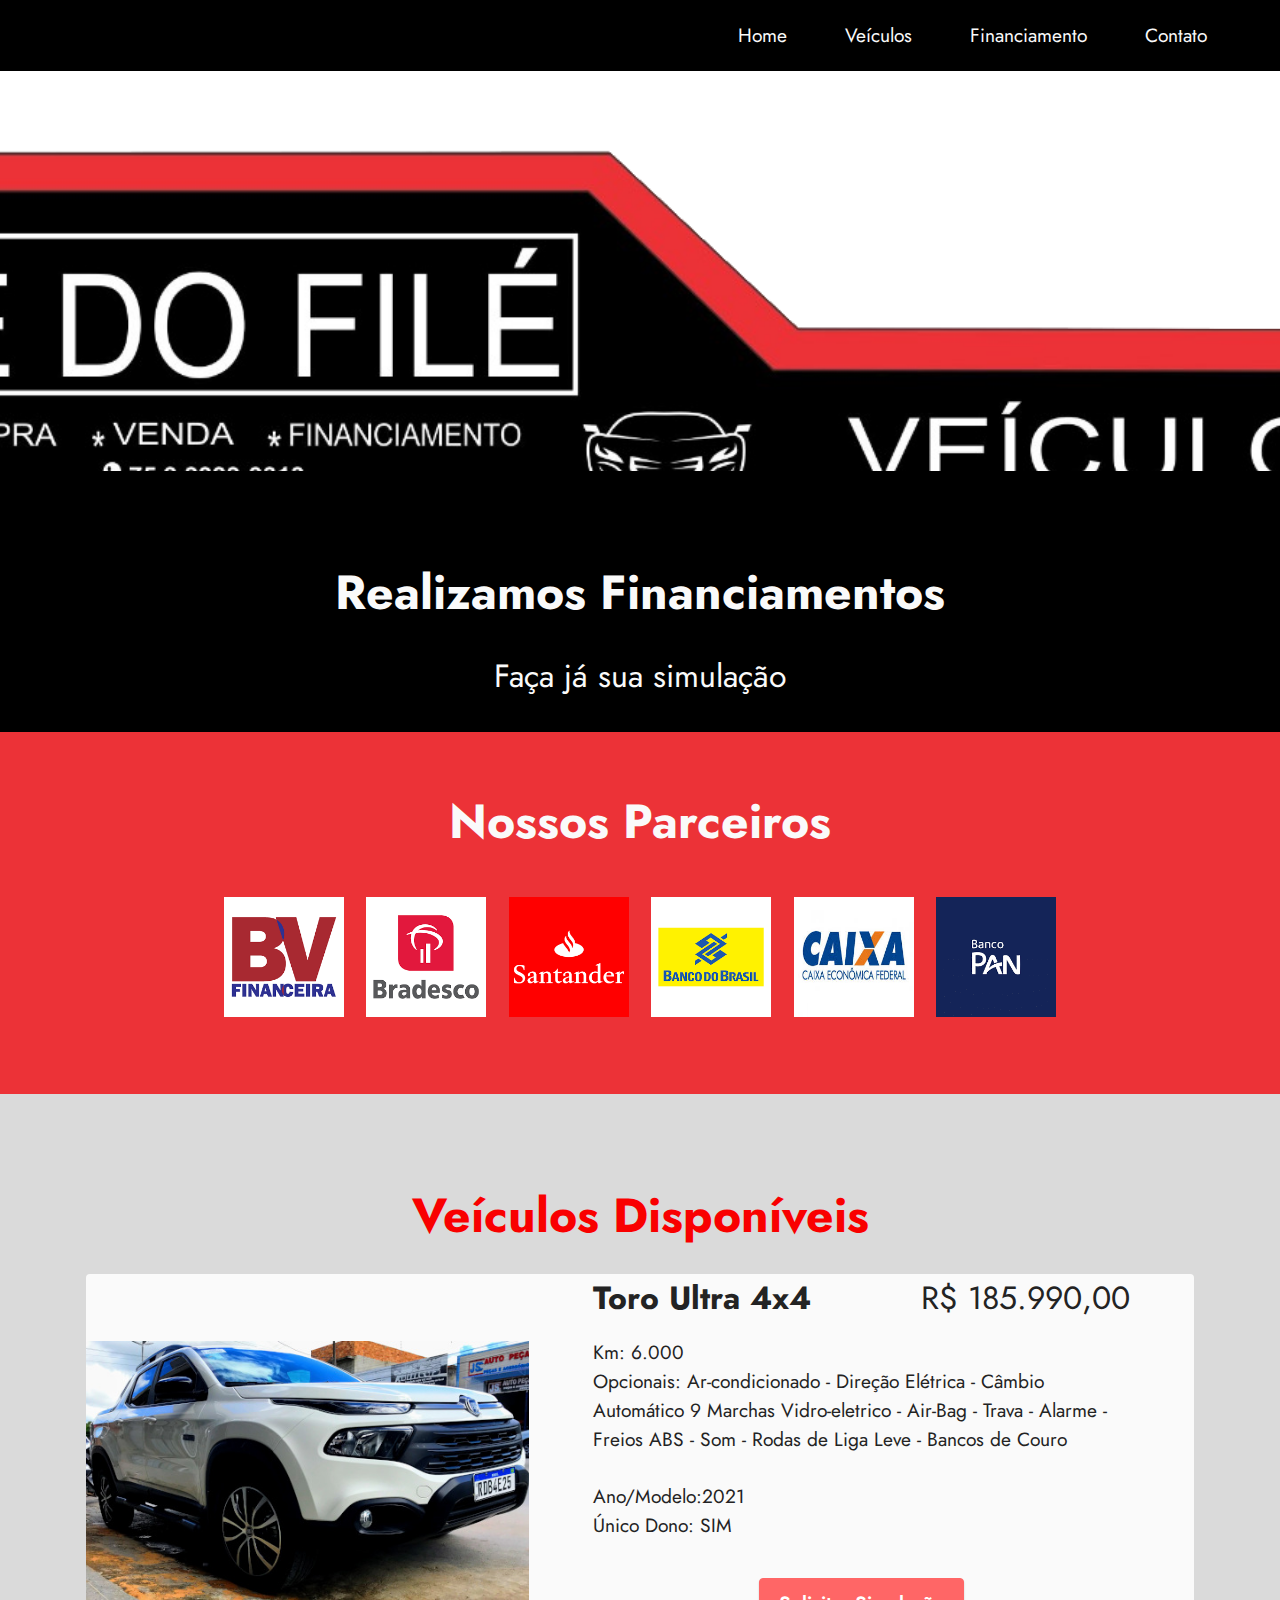
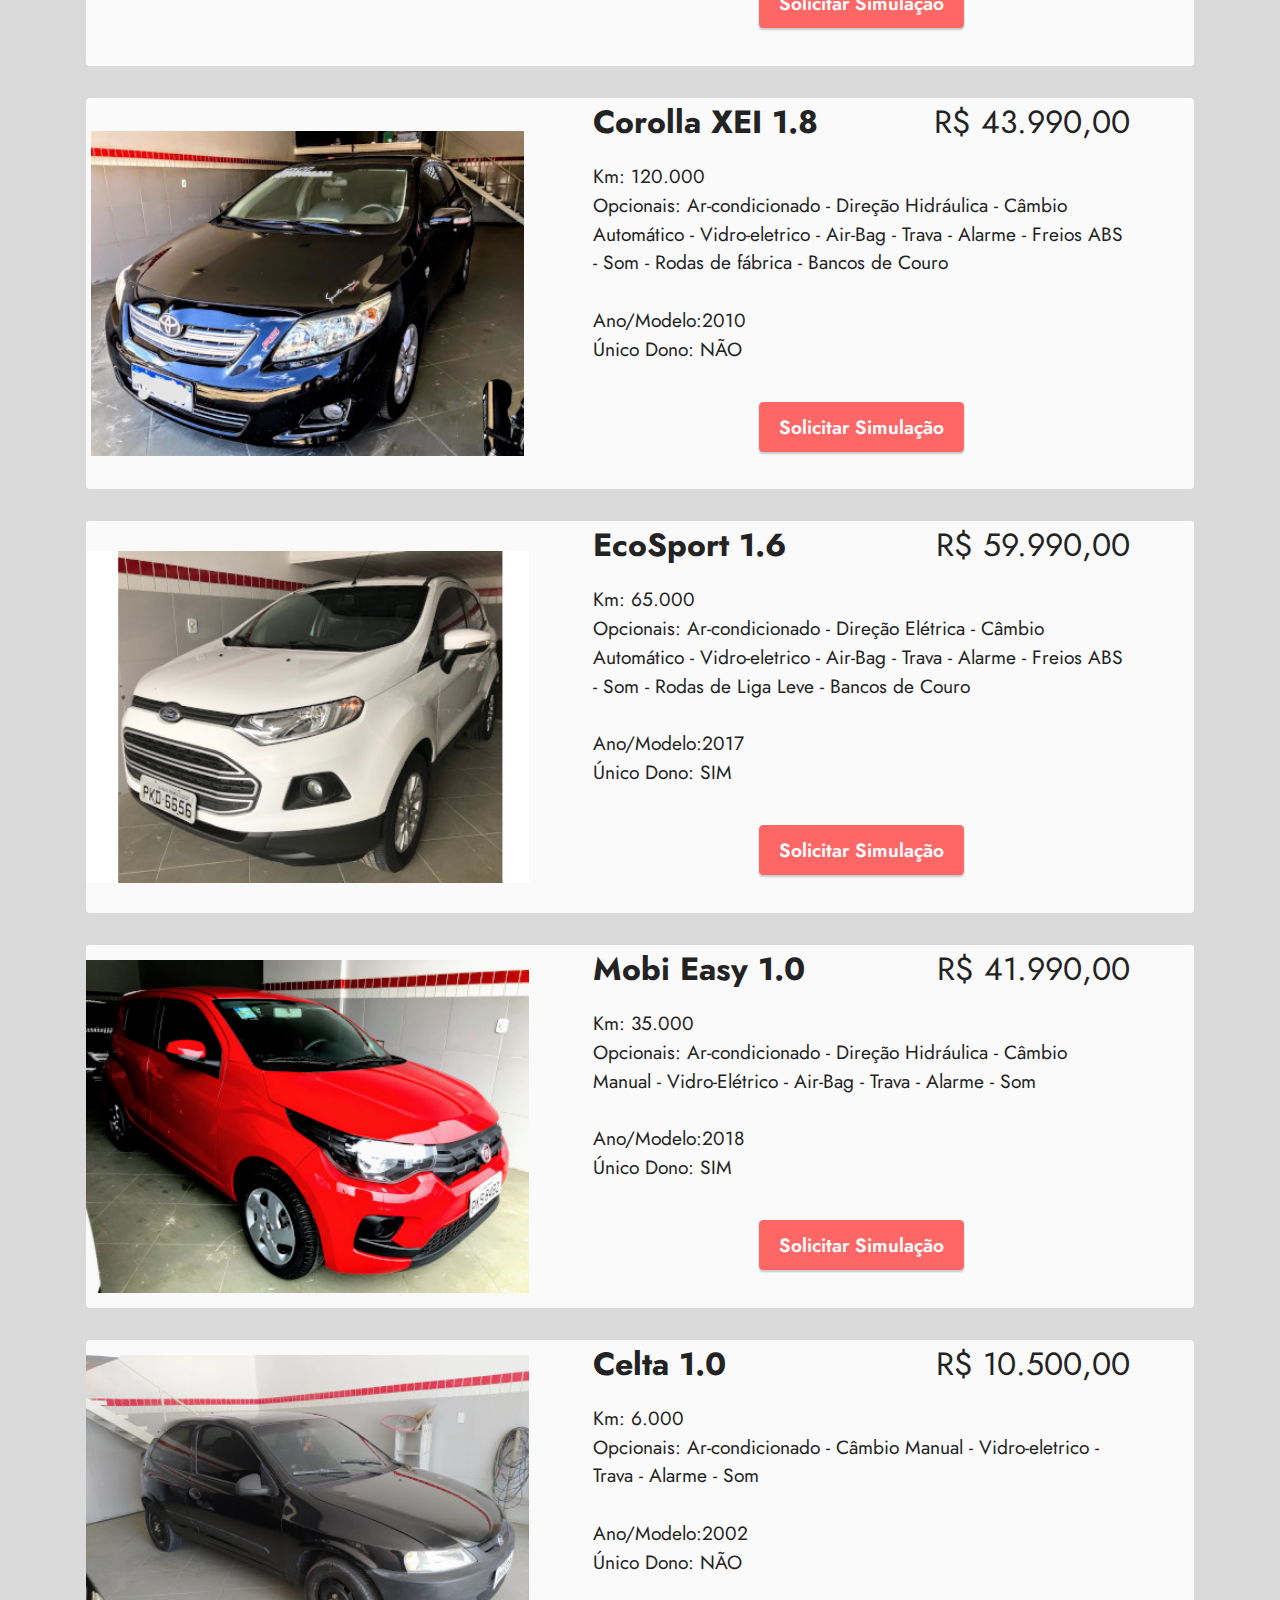
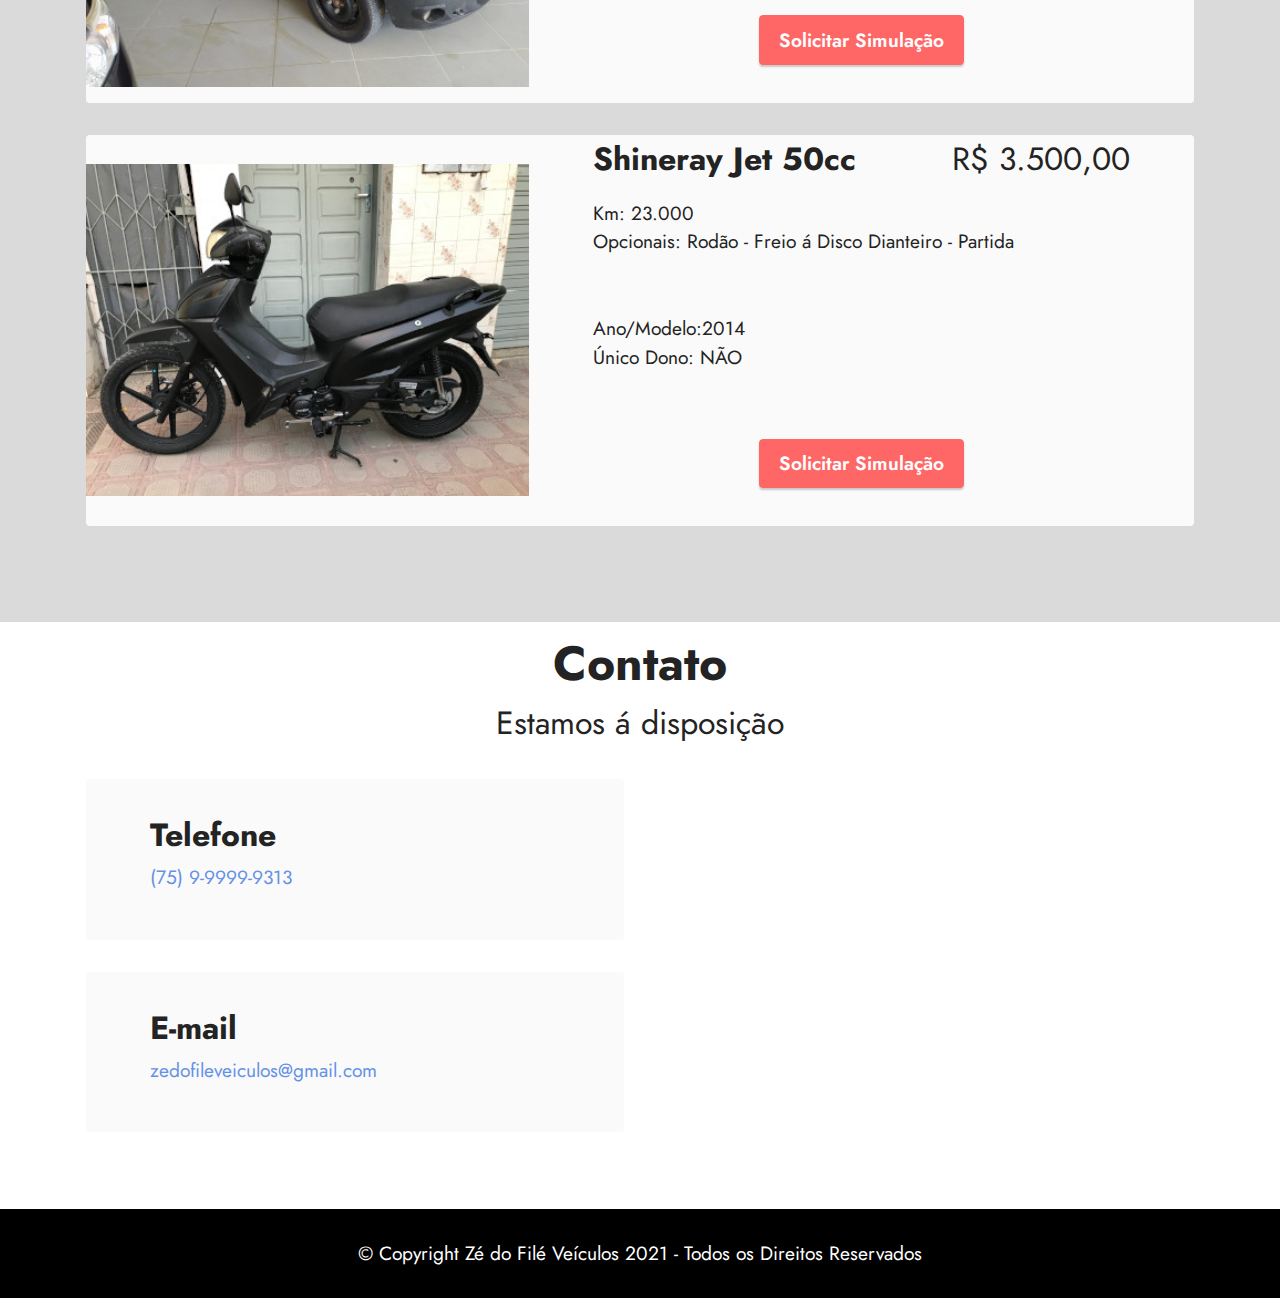
==== index.html @ a588e45b "Zé do Filé" ====
<!DOCTYPE html>
<html lang="pt-br">

<head>
    <meta charset="UTF-8">
    <meta http-equiv="X-UA-Compatible" content="IE=edge">
    <meta name="viewport" content="width=device-width, initial-scale=1, minimum-scale=1">
    <meta name="description" content="">
    <link rel="shortcut icon" href="assets/images/ico.png" type="image/x-icon">
    <title>Zé do Filé Veículos</title>
    <link rel="stylesheet" href="assets/bootstrap/css/bootstrap.min.css">
    <!-- <link rel="stylesheet" href="assets/bootstrap/css/bootstrap-grid.min.css">
    <link rel="stylesheet" href="assets/bootstrap/css/bootstrap-reboot.min.css"> -->
    <link rel="stylesheet" href="assets/theme/css/style.css">
    <link rel="preload"
        href="https://fonts.googleapis.com/css?family=Jost:100,200,300,400,500,600,700,800,900,100i,200i,300i,400i,500i,600i,700i,800i,900i&display=swap"
        as="style" onload="this.onload=null;this.rel='stylesheet'">
    <noscript>
        <link rel="stylesheet"
            href="https://fonts.googleapis.com/css?family=Jost:100,200,300,400,500,600,700,800,900,100i,200i,300i,400i,500i,600i,700i,800i,900i&display=swap">
    </noscript>
    <link rel="preload" as="style" href="assets/zdf/css/mbr-additional.css">
    <link rel="stylesheet" href="assets/zdf/css/zdf-additional.css" type="text/css">
</head>

<body>
    <section class="menu menu3 zdf-1" once="menu" id="menu3-0">
        <nav class="navbar navbar-dropdown navbar-expand-lg">
            <div class="container-fluid">
                <div class="navbar-brand">
                </div>
                <button class="navbar-toggler" type="button" data-toggle="collapse"
                    data-target="#navbarSupportedContent" aria-controls="navbarNavAltMarkup" aria-expanded="false"
                    aria-label="Toggle navigation">
                    <div class="hamburger">
                        <span></span>
                        <span></span>
                        <span></span>
                        <span></span>
                    </div>
                </button>
                <div class="collapse navbar-collapse" id="navbarSupportedContent">
                    <ul class="navbar-nav nav-dropdown nav-right navbar-nav-top-padding" data-app-modern-menu="true">
                        <li class="nav-item"><a class="nav-link link text-white display-7" href="index.html"><span
                                    class="mobi-mbri mobi-mbri-home mbr-iconfont mbr-iconfont-btn"></span>Home</a></li>

                        <li class="nav-item"><a class="nav-link link text-white display-7" href="veiculos.html"><span
                                    class="mobi-mbri mobi-mbri-cash mbr-iconfont mbr-iconfont-btn"></span>Veículos</a>
                        </li>
                        <li class="nav-item"><a class="nav-link link text-white display-7"
                                href="financiamento.html"><span
                                    class="mbri-key mbr-iconfont mbr-iconfont-btn"></span>Financiamento</a>
                        </li>
                        <li class="nav-item"><a class="nav-link link text-white display-7" href="contato.html"><span
                                    class="mbri-key mbr-iconfont mbr-iconfont-btn"></span>Contato</a>
                        </li>
                    </ul>
                </div>
            </div>
        </nav>
    </section>

    <section class="header1 zdf-2 mbr-parallax-background" id="header1-4">
        <div class="container-fluid">
            <div class="row justify-content-center">
                <div class="col-12 col-lg-12">
                </div>
            </div>
        </div>

    </section>

    <section class="content4 zdf-3" id="content4-6">
        <div class="container-fluid">
            <div class="row justify-content-center">
                <div class="title col-md-12 col-lg-12">
                    <h3 class="mbr-section-title mbr-fonts-style align-center mb-4 display-2">
                        <strong>Realizamos Financiamentos</strong>
                    </h3>
                    <h4 class="mbr-section-subtitle align-center mbr-fonts-style mb-4 display-5">Faça já sua simulação
                    </h4>
                    <!-- <div class="mbr-section-btn align-center"><a class="btn btn-secondary display-7"
                            href="https://mobiri.se">Solicitar Simulação</a></div> -->
                </div>
            </div>
        </div>
    </section>

    <section class="clients1 zdf-4" id="clients1-5">
        <div class="images-container container">
            <div class="mbr-section-head">
                <h3 class="mbr-section-title mbr-fonts-style align-center mb-0 display-2"><strong>Nossos
                        Parceiros</strong></h3>
            </div>
            <div class="row justify-content-center mt-4">
                <div class="col-md-3 card">
                    <img src="assets/images/logo-bv.png" alt="BV Financeirra">
                </div>
                <div class="col-md-3 card">
                    <img src="assets/images/logo-bradesco.png" alt="Banco Bradesco">
                </div>
                <div class="col-md-3 card">
                    <img src="assets/images/logo-santander.png" alt="Banco Santander">
                </div>
                <div class="col-md-3 card">
                    <img src="assets/images/logo-bb.png" alt="Banco do Brasil">
                </div>
                <div class="col-md-3 card">
                    <img src="assets/images/logo-caixa.jpg" alt="Banco do Brasil">
                </div>
                <div class="col-md-3 card">
                    <img src="assets/images/logo-pan.png" alt="Banco do Brasil">
                </div>
            </div>
        </div>
    </section>

    <section class="features10 zdf-5" id="features11-8">
        <div class="container">
            <div class="title">
                <h3 class="mbr-section-title mbr-fonts-style mb-4 display-2">
                    <strong>Veículos Disponíveis</strong>
                </h3>
            </div>
            <div class="card">
                <div class="card-wrapper">
                    <div class="row align-items-center">
                        <div class="col-12 col-md-5">
                            <div class="image-wrapper">
                                <img src="assets/images/toro-ultra-400.jpg" alt="Fiat Toro Ultra 4x4"
                                    title="Toro Ultra 4x4">
                            </div>
                        </div>
                        <div class="col-12 col-md">
                            <div class="card-box">
                                <div class="row">
                                    <div class="col-12">
                                        <div class="top-line">
                                            <h4 class="card-title mbr-fonts-style display-5"><strong>Toro Ultra
                                                    4x4</strong></h4>
                                            <p class="cost mbr-fonts-style display-5">
                                                R$ 185.990,00</p>
                                        </div>
                                    </div>
                                    <div class="col-12">
                                        <div class="bottom-line">
                                            <p class="mbr-text mbr-fonts-style m-0 display-7">
                                                Km: 6.000<br>Opcionais: Ar-condicionado - Direção Elétrica - Câmbio
                                                Automático 9 Marchas
                                                Vidro-eletrico - Air-Bag - Trava - Alarme - Freios ABS - Som - Rodas de
                                                Liga Leve - Bancos de Couro <br><br> Ano/Modelo:2021<br>Único
                                                Dono: SIM<br><br>
                                            <div class="mbr-section-btn align-center"><a
                                                    class="btn btn-secondary display-7" href="financiamento.html">Solicitar Simulação</a>
                                            </div>

                                            </p>
                                        </div>
                                    </div>
                                </div>
                            </div>
                        </div>
                    </div>
                </div>
            </div>

            <div class="card">
                <div class="card-wrapper">
                    <div class="row align-items-center">
                        <div class="col-12 col-md-5">
                            <div class="image-wrapper">
                                <img src="assets/images/corolla-400.JPG" style="padding: 5px;" alt="Corolla "
                                    title="Corolla">
                            </div>
                        </div>
                        <div class="col-12 col-md">
                            <div class="card-box">
                                <div class="row">
                                    <div class="col-12">
                                        <div class="top-line">
                                            <h4 class="card-title mbr-fonts-style display-5"><strong>Corolla
                                                    XEI 1.8</strong>
                                            </h4>
                                            <p class="cost mbr-fonts-style display-5">
                                                R$ 43.990,00</p>
                                        </div>
                                    </div>
                                    <div class="col-12">
                                        <div class="bottom-line">
                                            <p class="mbr-text mbr-fonts-style m-0 display-7">
                                                Km: 120.000<br>Opcionais: Ar-condicionado - Direção Hidráulica - Câmbio
                                                Automático -
                                                Vidro-eletrico - Air-Bag - Trava - Alarme - Freios ABS - Som - Rodas de
                                                fábrica - Bancos de Couro <br><br>Ano/Modelo:2010<br>Único
                                                Dono: NÃO<br><br>
                                            <div class="mbr-section-btn align-center"><a
                                                    class="btn btn-secondary display-7" href="financiamento.html">Solicitar Simulação</a>
                                            </div>
                                            </p>
                                        </div>
                                    </div>
                                </div>
                            </div>
                        </div>
                    </div>
                </div>
            </div>

            <div class="card">
                <div class="card-wrapper">
                    <div class="row align-items-center">
                        <div class="col-12 col-md-5">
                            <div class="image-wrapper">
                                <img src="assets/images/ecosport-400.jpg" alt="EcoSport" title="Eco Sport">
                            </div>
                        </div>
                        <div class="col-12 col-md">
                            <div class="card-box">
                                <div class="row">
                                    <div class="col-12">
                                        <div class="top-line">
                                            <h4 class="card-title mbr-fonts-style display-5"><strong>EcoSport
                                                    1.6</strong>
                                            </h4>
                                            <p class="cost mbr-fonts-style display-5">
                                                R$ 59.990,00</p>
                                        </div>
                                    </div>
                                    <div class="col-12">
                                        <div class="bottom-line">
                                            <p class="mbr-text mbr-fonts-style m-0 display-7">
                                                Km: 65.000<br>Opcionais: Ar-condicionado - Direção Elétrica - Câmbio
                                                Automático -
                                                Vidro-eletrico - Air-Bag - Trava - Alarme - Freios ABS - Som - Rodas de
                                                Liga Leve - Bancos de Couro <br><br>Ano/Modelo:2017<br>Único
                                                Dono: SIM<br><br>
                                            <div class="mbr-section-btn align-center"><a
                                                    class="btn btn-secondary display-7" href="financiamento.html">Solicitar Simulação</a>
                                            </div>
                                            </p>
                                        </div>
                                    </div>
                                </div>
                            </div>
                        </div>
                    </div>
                </div>
            </div>

            <div class="card">
                <div class="card-wrapper">
                    <div class="row align-items-center">
                        <div class="col-12 col-md-5">
                            <div class="image-wrapper">
                                <img src="assets/images/mobi-easy-400.jpg" alt="Mobi Easy" title="Mobi Easy">
                            </div>
                        </div>
                        <div class="col-12 col-md">
                            <div class="card-box">
                                <div class="row">
                                    <div class="col-12">
                                        <div class="top-line">
                                            <h4 class="card-title mbr-fonts-style display-5"><strong>Mobi Easy
                                                    1.0</strong>
                                            </h4>
                                            <p class="cost mbr-fonts-style display-5">
                                                R$ 41.990,00</p>
                                        </div>
                                    </div>
                                    <div class="col-12">
                                        <div class="bottom-line">
                                            <p class="mbr-text mbr-fonts-style m-0 display-7">
                                                Km: 35.000<br>Opcionais: Ar-condicionado - Direção Hidráulica - Câmbio
                                                Manual - Vidro-Elétrico - Air-Bag - Trava - Alarme - Som
                                                <br><br>Ano/Modelo:2018<br>Único
                                                Dono: SIM<br><br>
                                            <div class="mbr-section-btn align-center"><a
                                                    class="btn btn-secondary display-7" href="financiamento.html">Solicitar Simulação</a>
                                            </div>
                                            </p>
                                        </div>
                                    </div>
                                </div>
                            </div>
                        </div>
                    </div>
                </div>
            </div>



            <div class="card">
                <div class="card-wrapper">
                    <div class="row align-items-center">
                        <div class="col-12 col-md-5">
                            <div class="image-wrapper">
                                <img src="assets/images/celta-400.jpg" alt="Celta 1.0" title="Celta 1.0">
                            </div>
                        </div>
                        <div class="col-12 col-md">
                            <div class="card-box">
                                <div class="row">
                                    <div class="col-12">
                                        <div class="top-line">
                                            <h4 class="card-title mbr-fonts-style display-5"><strong>Celta 1.0</strong>
                                            </h4>
                                            <p class="cost mbr-fonts-style display-5">
                                                R$ 10.500,00
                                            </p>
                                        </div>
                                    </div>
                                    <div class="col-12">
                                        <div class="bottom-line">
                                            <p class="mbr-text mbr-fonts-style m-0 display-7">
                                                Km: 6.000<br>Opcionais: Ar-condicionado - Câmbio
                                                Manual -
                                                Vidro-eletrico - Trava - Alarme - Som <br><br>Ano/Modelo:2002<br>Único
                                                Dono: NÃO<br><br>
                                            <div class="mbr-section-btn align-center"><a
                                                    class="btn btn-secondary display-7" href="financiamento.html">Solicitar Simulação</a>
                                            </div>
                                            </p>
                                        </div>
                                    </div>
                                </div>
                            </div>
                        </div>
                    </div>
                </div>
            </div>

            <div class="card">
                <div class="card-wrapper">
                    <div class="row align-items-center">
                        <div class="col-12 col-md-5">
                            <div class="image-wrapper">
                                <img src="assets/images/Jet-50.JPG" alt="Jet 50cc" title="Jet 50cc">
                            </div>
                        </div>
                        <div class="col-12 col-md">
                            <div class="card-box">
                                <div class="row">
                                    <div class="col-12">
                                        <div class="top-line">
                                            <h4 class="card-title mbr-fonts-style display-5"><strong>Shineray Jet
                                                    50cc</strong></h4>
                                            <p class="cost mbr-fonts-style display-5">
                                                R$ 3.500,00</p>
                                        </div>
                                    </div>
                                    <div class="col-12">
                                        <div class="bottom-line">
                                            <p class="mbr-text mbr-fonts-style m-0 display-7">
                                                Km: 23.000<br>Opcionais: Rodão - Freio á Disco Dianteiro - Partida
                                                <br><br><br>Ano/Modelo:2014<br>Único
                                                Dono: NÃO<br><br><br>
                                            <div class="mbr-section-btn align-center"><a
                                                    class="btn btn-secondary display-7" href="financiamento.html">Solicitar Simulação</a>
                                            </div>
                                            </p>
                                        </div>
                                    </div>
                                </div>
                            </div>
                        </div>
                    </div>
                </div>
            </div>
        </div>
    </section>
    <!-- 
    <section class="gallery4 mbr-gallery cid-sAyNY9CPr8" id="gallery4-b">
        <div class="container-fluid">
            <div class="mbr-section-head">
                <h3 class="mbr-section-title mbr-fonts-style align-center m-0 display-2"><strong>Alguns dos nossos
                        clientes</strong></h3>
                <h4 class="mbr-section-subtitle mbr-fonts-style align-center mb-0 mt-2 display-5">Preservamos a
                    transparência e a honestidade em nossas negociações</h4>
            </div>

            <div class="row mbr-gallery mt-4">
                <div class="col-12 col-md-6 col-lg-6 item gallery-image active">
                    <div class="item-wrapper" data-toggle="modal" data-target="#sB1ZEPPRRr-modal">
                        <img class="w-100" src="assets/images/features1.jpg" alt="" data-slide-to="0"
                            data-target="#lb-sB1ZEPPRRr">
                        <div class="icon-wrapper">
                            <span class="mobi-mbri mobi-mbri-search mbr-iconfont mbr-iconfont-btn"></span>
                        </div>
                    </div>
                    <h6 class="mbr-item-subtitle mbr-fonts-style align-center mb-2 mt-2 display-7">
                        Image Caption and <a href="#" class="text-primary">Link</a>
                    </h6>
                </div>

                <div class="col-12 col-md-6 col-lg-6 item gallery-image">
                    <div class="item-wrapper" data-toggle="modal" data-target="#sB1ZEPPRRr-modal">
                        <img class="w-100" src="assets/images/features2.jpg" alt="" data-slide-to="1"
                            data-target="#lb-sB1ZEPPRRr">
                        <div class="icon-wrapper">
                            <span class="mobi-mbri mobi-mbri-search mbr-iconfont mbr-iconfont-btn"></span>
                        </div>
                    </div>
                    <h6 class="mbr-item-subtitle mbr-fonts-style align-center mb-2 mt-2 display-7">
                        Image Caption and <a href="#" class="text-primary">Link</a>
                    </h6>
                </div>

                <div class="col-12 col-md-6 col-lg-6 item gallery-image">
                    <div class="item-wrapper" data-toggle="modal" data-target="#sB1ZEPPRRr-modal">
                        <img class="w-100" src="assets/images/features4.jpg" alt="" data-slide-to="2"
                            data-target="#lb-sB1ZEPPRRr">
                        <div class="icon-wrapper">
                            <span class="mobi-mbri mobi-mbri-search mbr-iconfont mbr-iconfont-btn"></span>
                        </div>
                    </div>
                    <h6 class="mbr-item-subtitle mbr-fonts-style align-center mb-2 mt-2 display-7">
                        Image Caption and <a href="#" class="text-primary">Link</a>
                    </h6>
                </div>
                <div class="col-12 col-md-6 col-lg-6 item gallery-image">
                    <div class="item-wrapper" data-toggle="modal" data-target="#sB1ZEPPRRr-modal">
                        <img class="w-100" src="assets/images/features3.jpg" alt="" data-slide-to="3"
                            data-target="#lb-sB1ZEPPRRr">
                        <div class="icon-wrapper">
                            <span class="mobi-mbri mobi-mbri-search mbr-iconfont mbr-iconfont-btn"></span>
                        </div>
                    </div>
                    <h6 class="mbr-item-subtitle mbr-fonts-style align-center mb-2 mt-2 display-7">
                        Image Caption and <a href="#" class="text-primary">Link</a>
                    </h6>
                </div>
            </div>

            <div class="modal mbr-slider" tabindex="-1" role="dialog" aria-hidden="true" id="sB1ZEPPRRr-modal">
                <div class="modal-dialog" role="document">
                    <div class="modal-content">
                        <div class="modal-body">
                            <div class="carousel slide carousel-fade" id="lb-sB1ZEPPRRr" data-interval="5000">
                                <div class="carousel-inner">
                                    <div class="carousel-item active">
                                        <img class="d-block w-100" src="assets/images/features1.jpg" alt="">
                                    </div>
                                    <div class="carousel-item">
                                        <img class="d-block w-100" src="assets/images/features2.jpg" alt="">
                                    </div>

                                    <div class="carousel-item">
                                        <img class="d-block w-100" src="assets/images/features4.jpg" alt="">
                                    </div>
                                    <div class="carousel-item">
                                        <img class="d-block w-100" src="assets/images/features3.jpg" alt="">
                                    </div>
                                </div>
                                <ol class="carousel-indicators">
                                    <li data-slide-to="0" class="active" data-target="#lb-sB1ZEPPRRr"></li>
                                    <li data-slide-to="1" data-target="#lb-sB1ZEPPRRr"></li>
                                    <li data-slide-to="2" data-target="#lb-sB1ZEPPRRr"></li>
                                    <li data-slide-to="3" data-target="#lb-sB1ZEPPRRr"></li>
                                </ol>
                                <a role="button" href="" class="close" data-dismiss="modal" aria-label="Close">
                                </a>
                                <a class="carousel-control-prev carousel-control" role="button" data-slide="prev"
                                    href="#lb-sB1ZEPPRRr">
                                    <span class="mobi-mbri mobi-mbri-arrow-prev" aria-hidden="true"></span>
                                    <span class="sr-only">Previous</span>
                                </a>
                                <a class="carousel-control-next carousel-control" role="button" data-slide="next"
                                    href="#lb-sB1ZEPPRRr">
                                    <span class="mobi-mbri mobi-mbri-arrow-next" aria-hidden="true"></span>
                                    <span class="sr-only">Next</span>
                                </a>
                            </div>
                        </div>
                    </div>
                </div>
            </div>
        </div>
    </section> -->

    <section class="contacts3 map1 zdf-6" id="contacts3-9">
        <div class="container">
            <div class="mbr-section-head">
                <h3 class="mbr-section-title mbr-fonts-style align-center mb-0 display-2">
                    <strong>Contato</strong>
                </h3>

                <h4 class="mbr-section-subtitle mbr-fonts-style align-center mb-0 mt-2 display-5">Estamos á
                    disposição</h4>
            </div>
            <div class="row justify-content-center mt-4">
                <div class="card col-12 col-md-6">
                    <div class="card-wrapper">
                        <div class="image-wrapper">
                            <span class="mbr-iconfont mobi-mbri-globe mobi-mbri"></span>
                        </div>
                        <div class="text-wrapper">
                            <h6 class="card-title mbr-fonts-style mb-1 display-5"><strong>Telefone</strong></h6>
                            <p class="mbr-text mbr-fonts-style display-7">
                                <!-- <a href="#" class="text-primary phone">(75) 9 9999-93137</a> -->
                                <a class="share-button share-wp share-wp-web" target="_blank" rel="noopener"
                                    href="http://api.whatsapp.com/send?1=pt_BR&phone=5575999999313"
                                    title="Whatsapp Web">(75) 9-9999-9313
                                </a>
                            </p>
                        </div>
                    </div>
                    <div class="card-wrapper">
                        <div class="image-wrapper">
                            <span class="mbr-iconfont mobi-mbri-globe mobi-mbri"></span>
                        </div>
                        <div class="text-wrapper">
                            <h6 class="card-title mbr-fonts-style mb-1 display-5">
                                <strong>E-mail</strong>
                            </h6>
                            <p class="mbr-text mbr-fonts-style display-7">
                                <a href="#" class="text-primary">zedofileveiculos@gmail.com</a>
                            </p>
                        </div>
                    </div>
                </div>
                <div class="map-wrapper col-12 col-md-6">
                    <div class="google-map"><iframe frameborder="0" style="border:0"
                            src="https://www.google.com/maps/embed?pb=!1m18!1m12!1m3!1d3921.7235677744634!2d-38.38655458558909!3d-10.60077251957077!2m3!1f0!2f0!3f0!3m2!1i1024!2i768!4f13.1!3m3!1m2!1s0x70e1941effa994b%3A0x4409550b36711a7d!2sAv.%20Ant%C3%B4nio%20Carlos%20Magalh%C3%A3es%2C%201229%2C%20C%C3%ADcero%20Dantas%20-%20BA%2C%2048410-000!5e0!3m2!1spt-PT!2sbr!4v1624331367801!5m2!1spt-PT!2sbr"
                            allowfullscreen=""></iframe>
                    </div>
                </div>
            </div>
        </div>
    </section>

    <section class="footer7 cid-sAyNSXD3zb" once="footers" id="footer7-a">
        <div class="container">
            <div class="media-container-row align-center mbr-white">
                <div class="col-12">
                    <p class="mbr-text mb-0 mbr-fonts-style display-7">
                        © Copyright Zé do Filé Veículos 2021 - Todos os Direitos Reservados</p>
                </div>
            </div>
        </div>
    </section>

    <section
        style="background-color: #fff; font-family: -apple-system, BlinkMacSystemFont, 'Segoe UI', 'Roboto', 'Helvetica Neue', Arial, sans-serif; color:#aaa; font-size:12px; padding: 0; align-items: center; display: flex;">
    </section>

    <script src="assets/web/assets/jquery/jquery.min.js"></script>
    <script src="assets/popper/popper.min.js"></script>
    <script src="assets/bootstrap/js/bootstrap.min.js"></script>
    <script src="assets/touchswipe/jquery.touch-swipe.min.js"></script>
    <script src="assets/parallax/jarallax.min.js"></script>
    <script src="assets/theme/js/script.js"></script>


</html>
---- assets/theme/css/style.css ----
@charset "UTF-8";
section {
  background-color: #ffffff;
}

body {
  font-style: normal;
  line-height: 1.5;
  font-weight: 400;
  color: #232323;
  position: relative;
}

section,
.container,
.container-fluid {
  position: relative;
  word-wrap: break-word;
}

a.mbr-iconfont:hover {
  text-decoration: none;
}

.article .lead p,
.article .lead ul,
.article .lead ol,
.article .lead pre,
.article .lead blockquote {
  margin-bottom: 0;
}

a {
  font-style: normal;
  font-weight: 400;
  cursor: pointer;
}
a,
a:hover {
  text-decoration: none;
}

.mbr-section-title {
  font-style: normal;
  line-height: 1.3;
}

.mbr-section-subtitle {
  line-height: 1.3;
}

.mbr-text {
  font-style: normal;
  line-height: 1.7;
}

h1,
h2,
h3,
h4,
h5,
h6,
.display-1,
.display-2,
.display-4,
.display-5,
.display-7,
span,
p,
a {
  line-height: 1;
  word-break: break-word;
  word-wrap: break-word;
  font-weight: 400;
}

b,
strong {
  font-weight: bold;
}

input:-webkit-autofill,
input:-webkit-autofill:hover,
input:-webkit-autofill:focus,
input:-webkit-autofill:active {
  transition-delay: 9999s;
  -webkit-transition-property: background-color, color;
  transition-property: background-color, color;
}

textarea[type="hidden"] {
  display: none;
}

section {
  background-position: 50% 50%;
  background-repeat: no-repeat;
  background-size: cover;
}
section .mbr-background-video,
section .mbr-background-video-preview {
  position: absolute;
  bottom: 0;
  left: 0;
  right: 0;
  top: 0;
}

.hidden {
  visibility: hidden;
}

.mbr-z-index20 {
  z-index: 20;
}

/*! Base colors */
.mbr-white {
  color: #ffffff;
}

.mbr-black {
  color: #111111;
}

.mbr-bg-white {
  background-color: #ffffff;
}

.mbr-bg-black {
  background-color: #000000;
}

/*! Text-aligns */
.align-left {
  text-align: left;
}

.align-center {
  text-align: center;
}

.align-right {
  text-align: right;
}

/*! Font-weight  */
.mbr-light {
  font-weight: 300;
}

.mbr-regular {
  font-weight: 400;
}

.mbr-semibold {
  font-weight: 500;
}

.mbr-bold {
  font-weight: 700;
}

/*! Media  */
.media-content {
  flex-basis: 100%;
}

.media-container-row {
  display: flex;
  flex-direction: row;
  flex-wrap: wrap;
  justify-content: center;
  align-content: center;
  align-items: start;
}
.media-container-row .media-size-item {
  width: 400px;
}

.media-container-column {
  display: flex;
  flex-direction: column;
  flex-wrap: wrap;
  justify-content: center;
  align-content: center;
  align-items: stretch;
}
.media-container-column > * {
  width: 100%;
}

@media (min-width: 992px) {
  .media-container-row {
    flex-wrap: nowrap;
  }
}
figure {
  margin-bottom: 0;
  overflow: hidden;
}

figure[mbr-media-size] {
  transition: width 0.1s;
}

label.t-w{
  color:#fff!important;
}

img,
iframe {
  display: block;
  width: 100%;
}

.card {
  background-color: transparent;
  border: none;
}

.card-box {
  width: 100%;
}

.card-img {
  text-align: center;
  flex-shrink: 0;
  -webkit-flex-shrink: 0;
}

.media {
  max-width: 100%;
  margin: 0 auto;
}

.mbr-figure {
  align-self: center;
}

.media-container > div {
  max-width: 100%;
}

.mbr-figure img,
.card-img img {
  width: 100%;
}

@media (max-width: 991px) {
  .media-size-item {
    width: auto !important;
  }

  .media {
    width: auto;
  }

  .mbr-figure {
    width: 100% !important;
  }
}
/*! Buttons */
.mbr-section-btn {
  margin-left: -0.6rem;
  margin-right: -0.6rem;
  font-size: 0;
  margin-bottom: 28px;
}

.btn {
  font-weight: 600;
  border-width: 1px;
  font-style: normal;
  margin: 0.6rem 0.6rem;
  white-space: normal;
  transition: all 0.2s ease-in-out;
  display: inline-flex;
  align-items: center;
  justify-content: center;
  word-break: break-word;
}

.btn-sm {
  font-weight: 600;
  letter-spacing: 0px;
  transition: all 0.3s ease-in-out;
}

.btn-md {
  font-weight: 600;
  letter-spacing: 0px;
  transition: all 0.3s ease-in-out;
}

.btn-lg {
  font-weight: 600;
  letter-spacing: 0px;
  transition: all 0.3s ease-in-out;
}

.btn-form {
  margin: 0;
}
.btn-form:hover {
  cursor: pointer;
}

nav .mbr-section-btn {
  margin-left: 0rem;
  margin-right: 0rem;
}

/*! Btn icon margin */
.btn .mbr-iconfont,
.btn.btn-sm .mbr-iconfont {
  order: 1;
  cursor: pointer;
  margin-left: 0.5rem;
  vertical-align: sub;
}

.btn.btn-md .mbr-iconfont,
.btn.btn-md .mbr-iconfont {
  margin-left: 0.8rem;
}

.mbr-regular {
  font-weight: 400;
}

.mbr-semibold {
  font-weight: 500;
}

.mbr-bold {
  font-weight: 700;
}

[type="submit"] {
  -webkit-appearance: none;
}

/*! Full-screen */
.mbr-fullscreen .mbr-overlay {
  min-height: 100vh;
}

.mbr-fullscreen {
  display: flex;
  display: -moz-flex;
  display: -ms-flex;
  display: -o-flex;
  align-items: center;
  min-height: 100vh;
  padding-top: 3rem;
  padding-bottom: 3rem;
}

/*! Map */
.map {
  height: 25rem;
  position: relative;
}
.map iframe {
  width: 100%;
  height: 100%;
}

/*! Scroll to top arrow */
.mbr-arrow-up {
  bottom: 25px;
  right: 90px;
  position: fixed;
  text-align: right;
  z-index: 5000;
  color: #ffffff;
  font-size: 22px;
}

.mbr-arrow-up a {
  background: rgba(0, 0, 0, 0.2);
  border-radius: 50%;
  color: #fff;
  display: inline-block;
  height: 60px;
  width: 60px;
  border: 2px solid #fff;
  outline-style: none !important;
  position: relative;
  text-decoration: none;
  transition: all 0.3s ease-in-out;
  cursor: pointer;
  text-align: center;
}
.mbr-arrow-up a:hover {
  background-color: rgba(0, 0, 0, 0.4);
}
.mbr-arrow-up a i {
  line-height: 60px;
}

.mbr-arrow-up-icon {
  display: block;
  color: #fff;
}

.mbr-arrow-up-icon::before {
  content: "›";
  display: inline-block;
  font-family: serif;
  font-size: 22px;
  line-height: 1;
  font-style: normal;
  position: relative;
  top: 6px;
  left: -4px;
  transform: rotate(-90deg);
}

/*! Arrow Down */
.mbr-arrow {
  position: absolute;
  bottom: 45px;
  left: 50%;
  width: 60px;
  height: 60px;
  cursor: pointer;
  background-color: rgba(80, 80, 80, 0.5);
  border-radius: 50%;
  transform: translateX(-50%);
}
@media (max-width: 767px) {
  .mbr-arrow {
    display: none;
  }
}
.mbr-arrow > a {
  display: inline-block;
  text-decoration: none;
  outline-style: none;
  -webkit-animation: arrowdown 1.7s ease-in-out infinite;
  animation: arrowdown 1.7s ease-in-out infinite;
  color: #ffffff;
}
.mbr-arrow > a > i {
  position: absolute;
  top: -2px;
  left: 15px;
  font-size: 2rem;
}

#scrollToTop a i::before {
  content: "";
  position: absolute;
  display: block;
  border-bottom: 2.5px solid #fff;
  border-left: 2.5px solid #fff;
  width: 27.8%;
  height: 27.8%;
  left: 50%;
  top: 51%;
  transform: translateY(-30%) translateX(-50%) rotate(135deg);
}

@keyframes arrowdown {
  0% {
    transform: translateY(0px);
  }
  50% {
    transform: translateY(-5px);
  }
  100% {
    transform: translateY(0px);
  }
}
@-webkit-keyframes arrowdown {
  0% {
    transform: translateY(0px);
  }
  50% {
    transform: translateY(-5px);
  }
  100% {
    transform: translateY(0px);
  }
}
@media (max-width: 500px) {
  .mbr-arrow-up {
    left: 0;
    right: 0;
    text-align: center;
  }
}
/*Gradients animation*/
@keyframes gradient-animation {
  from {
    background-position: 0% 100%;
    -webkit-animation-timing-function: ease-in-out;
    animation-timing-function: ease-in-out;
  }
  to {
    background-position: 100% 0%;
    -webkit-animation-timing-function: ease-in-out;
    animation-timing-function: ease-in-out;
  }
}
@-webkit-keyframes gradient-animation {
  from {
    background-position: 0% 100%;
    -webkit-animation-timing-function: ease-in-out;
    animation-timing-function: ease-in-out;
  }
  to {
    background-position: 100% 0%;
    -webkit-animation-timing-function: ease-in-out;
    animation-timing-function: ease-in-out;
  }
}
.bg-gradient {
  background-size: 200% 200%;
  animation: gradient-animation 5s infinite alternate;
  -webkit-animation: gradient-animation 5s infinite alternate;
}

.menu .navbar-brand {
  display: -webkit-flex;
}
.menu .navbar-brand span {
  display: flex;
  display: -webkit-flex;
}
.menu .navbar-brand .navbar-caption-wrap {
  display: -webkit-flex;
}
.menu .navbar-brand .navbar-logo img {
  display: -webkit-flex;
  width: auto;
}
@media (min-width: 768px) and (max-width: 991px) {
  .menu .navbar-toggleable-sm .navbar-nav {
    display: -ms-flexbox;
  }
}
@media (max-width: 991px) {
  .menu .navbar-collapse {
    max-height: 93.5vh;
  }
  .menu .navbar-collapse.show {
    overflow: auto;
  }
}
@media (min-width: 992px) {
  .menu .navbar-nav.nav-dropdown {
    display: -webkit-flex;
  }
  .menu .navbar-toggleable-sm .navbar-collapse {
    display: -webkit-flex !important;
  }
  .menu .collapsed .navbar-collapse {
    max-height: 93.5vh;
  }
  .menu .collapsed .navbar-collapse.show {
    overflow: auto;
  }
}
@media (max-width: 767px) {
  .menu .navbar-collapse {
    max-height: 80vh;
  }
}

.nav-link .mbr-iconfont {
  margin-right: 0.5rem;
}

.navbar {
  display: flex;
  flex-wrap: wrap;
  align-items: center;
  justify-content: space-between;
}

.navbar-collapse {
  flex-basis: 100%;
  flex-grow: 1;
  align-items: center;
}

.nav-dropdown .link {
  padding: 0.667em 1.667em !important;
  margin: 0 !important;
}

.nav {
  display: -webkit-flex;
  flex-wrap: wrap;
}

.row {
  display: -webkit-flex;
  flex-wrap: wrap;
}

.justify-content-center {
  justify-content: center;
}

.form-inline {
  display: -flex;
}

.card-wrapper {
  flex: 1;
}

.carousel-control {
  z-index: 10;
  display: -webkit-flex;
}

.carousel-controls {
  display: -webkit-flex;
}

.media {
  display: -webkit-flex;
}

.form-group:focus {
  outline: none;
}

.jq-selectbox__select {
  padding: 7px 0;
  position: relative;
}

.jq-selectbox__dropdown {
  overflow: hidden;
  border-radius: 10px;
  position: absolute;
  top: 100%;
  left: 0 !important;
  width: 100% !important;
}

.jq-selectbox__trigger-arrow {
  right: 0;
  transform: translateY(-50%);
}

.jq-selectbox li {
  padding: 1.07em 0.5em;
}

input[type="range"] {
  padding-left: 0 !important;
  padding-right: 0 !important;
}

.modal-dialog,
.modal-content {
  height: 100%;
}

.modal-dialog .carousel-inner {
  height: calc(100vh - 1.75rem);
}
@media (max-width: 575px) {
  .modal-dialog .carousel-inner {
    height: calc(100vh - 1rem);
  }
}

.carousel-item {
  text-align: center;
}

.carousel-item img {
  margin: auto;
}

.navbar-toggler {
  align-self: flex-start;
  padding: 0.25rem 0.75rem;
  font-size: 1.25rem;
  line-height: 1;
  background: transparent;
  border: 1px solid transparent;
  border-radius: 0.25rem;
}

.navbar-toggler:focus,
.navbar-toggler:hover {
  text-decoration: none;
}

.navbar-toggler-icon {
  display: inline-block;
  width: 1.5em;
  height: 1.5em;
  vertical-align: middle;
  content: "";
  background: no-repeat center center;
  background-size: 100% 100%;
}

.navbar-toggler-left {
  position: absolute;
  left: 1rem;
}

.navbar-toggler-right {
  position: absolute;
  right: 1rem;
}

.card-img {
  width: auto;
}

.menu .navbar.collapsed:not(.beta-menu) {
  flex-direction: column;
}

.carousel-item.active,
.carousel-item-next,
.carousel-item-prev {
  display: flex;
}

.note-air-layout .dropup .dropdown-menu,
.note-air-layout .navbar-fixed-bottom .dropdown .dropdown-menu {
  bottom: initial !important;
}

html,
body {
  height: auto;
  min-height: 100vh;
}

.dropup .dropdown-toggle::after {
  display: none;
}

.form-asterisk {
  font-family: initial;
  position: absolute;
  top: -2px;
  font-weight: normal;
}

.form-control-label {
  position: relative;
  cursor: pointer;
  margin-bottom: 0.357em;
  padding: 0;
}

.alert {
  color: #ffffff;
  border-radius: 0;
  border: 0;
  font-size: 1.1rem;
  line-height: 1.5;
  margin-bottom: 1.875rem;
  padding: 1.25rem;
  position: relative;
  text-align: center;
}
.alert.alert-form::after {
  background-color: inherit;
  bottom: -7px;
  content: "";
  display: block;
  height: 14px;
  left: 50%;
  margin-left: -7px;
  position: absolute;
  transform: rotate(45deg);
  width: 14px;
}

.form-control {
  background-color: #ffffff;
  background-clip: border-box;
  color: #232323;
  line-height: 1rem !important;
  height: auto;
  padding: 0.6rem 1.2rem;
  transition: border-color 0.25s ease 0s;
  border: 1px solid transparent !important;
  border-radius: 4px;
  box-shadow: rgba(0, 0, 0, 0.07) 0px 1px 1px 0px,
    rgba(0, 0, 0, 0.07) 0px 1px 3px 0px, rgba(0, 0, 0, 0.03) 0px 0px 0px 1px;
}
.form-active .form-control:invalid {
  border-color: red;
}

form .row {
  margin-left: -0.6rem;
  margin-right: -0.6rem;
}
form .row [class*="col"] {
  padding-left: 0.6rem;
  padding-right: 0.6rem;
}

form .mbr-section-btn {
  margin: 0;
  padding-left: 0.6rem;
  padding-right: 0.6rem;
}

form .btn {
  display: flex;
  padding: 0.6rem 1.2rem;
  margin: 0;
}

form .form-check-input {
  margin-top: 0.5;
}

textarea.form-control {
  line-height: 1.5rem !important;
}

.form-group {
  margin-bottom: 1.2rem;
}

.form-control,
form .btn {
  min-height: 48px;
}

.gdpr-block label span.textGDPR input[name="gdpr"] {
  top: 7px;
}

.form-control:focus {
  box-shadow: none;
}

:focus {
  outline: none;
}

.mbr-overlay {
  background-color: #000;
  bottom: 0;
  left: 0;
  opacity: 0.5;
  position: absolute;
  right: 0;
  top: 0;
  z-index: 0;
  pointer-events: none;
}

blockquote {
  font-style: italic;
  padding: 3rem;
  font-size: 1.09rem;
  position: relative;
  border-left: 3px solid;
}

ul,
ol,
pre,
blockquote {
  margin-bottom: 2.3125rem;
}

.mt-4 {
  margin-top: 2rem !important;
  padding-bottom: 45px;
}

.mb-4 {
  margin-bottom: 2rem !important;
}

@media (min-width: 992px) {
  .container {
    padding-left: 16px;
    padding-right: 16px;
  }

  .row {
    margin-left: -16px;
    margin-right: -16px;
  }
  .row > [class*="col"] {
    padding-left: 16px;
    padding-right: 16px;
  }
}
@media (min-width: 768px) {
  .container-fluid {
    padding-left: 32px;
    padding-right: 32px;
  }
}
@media (min-width: 768px) and (max-width: 991px) {
  .mbr-container {
    padding-left: 32px;
    padding-right: 32px;
  }
}
@media (max-width: 767px) {
  .mbr-container {
    padding-left: 16px;
    padding-right: 16px;
  }
}
.card-wrapper,
.item-wrapper {
  overflow: hidden;
}

.app-video-wrapper > img {
  opacity: 1;
}
.engine {
  position: absolute;
  text-indent: -2400px;
  text-align: center;
  padding: 0;
  top: 0;
  left: -2400px;
}
---- assets/zdf/css/zdf-additional.css ----
body {
    font-family: Jost;
}
.display-1 {
    font-family: "Jost", sans-serif;
    font-size: 4.6rem;
    line-height: 1.1;
}
.display-1 > .mbr-iconfont {
    font-size: 5.75rem;
}
.display-2 {
    font-family: "Jost", sans-serif;
    font-size: 3rem;
    line-height: 1.1;
}
.display-2 > .mbr-iconfont {
    font-size: 3.75rem;
}
.display-4 {
    font-family: "Jost", sans-serif;
    font-size: 1.1rem;
    line-height: 1.5;
}
.display-4 > .mbr-iconfont {
    font-size: 1.375rem;
}
.display-5 {
    font-family: "Jost", sans-serif;
    font-size: 2rem;
    line-height: 1.5;
}
.display-5 > .mbr-iconfont {
    font-size: 2.5rem;
}
.display-7 {
    font-family: "Jost", sans-serif;
    font-size: 1.2rem;
    line-height: 1.5;
}
.display-7 > .mbr-iconfont {
    font-size: 1.5rem;
}
/* ---- Fluid typography for mobile devices ---- */
/* 1.4 - font scale ratio ( bootstrap == 1.42857 ) */
/* 100vw - current viewport width */
/* (48 - 20)  48 == 48rem == 768px, 20 == 20rem == 320px(minimal supported viewport) */
/* 0.65 - min scale variable, may vary */
@media (max-width: 992px) {
    .display-1 {
        font-size: 3.68rem;
    }
}
@media (max-width: 768px) {
    .display-1 {
        font-size: 3.22rem;
        font-size: calc(2.26rem + (4.6 - 2.26) * ((100vw - 20rem) / (48 - 20)));
        line-height: calc(1.1 * (2.26rem + (4.6 - 2.26) * ((100vw - 20rem) / (48 - 20))));
    }
    .display-2 {
        font-size: 2.4rem;
        font-size: calc(1.7rem + (3 - 1.7) * ((100vw - 20rem) / (48 - 20)));
        line-height: calc(1.3 * (1.7rem + (3 - 1.7) * ((100vw - 20rem) / (48 - 20))));
    }
    .display-4 {
        font-size: 0.88rem;
        font-size: calc(1.0350000000000001rem + (1.1 - 1.0350000000000001) * ((100vw - 20rem) / (48 - 20)));
        line-height: calc(1.4 * (1.0350000000000001rem + (1.1 - 1.0350000000000001) * ((100vw - 20rem) / (48 - 20))));
    }
    .display-5 {
        font-size: 1.6rem;
        font-size: calc(1.35rem + (2 - 1.35) * ((100vw - 20rem) / (48 - 20)));
        line-height: calc(1.4 * (1.35rem + (2 - 1.35) * ((100vw - 20rem) / (48 - 20))));
    }
    .display-7 {
        font-size: 0.96rem;
        font-size: calc(1.07rem + (1.2 - 1.07) * ((100vw - 20rem) / (48 - 20)));
        line-height: calc(1.4 * (1.07rem + (1.2 - 1.07) * ((100vw - 20rem) / (48 - 20))));
    }
}
/* Buttons */
.btn {
    padding: 0.6rem 1.2rem;
    border-radius: 4px;
}
.btn-sm {
    padding: 0.6rem 1.2rem;
    border-radius: 4px;
}
.btn-md {
    padding: 0.6rem 1.2rem;
    border-radius: 4px;
}
.btn-lg {
    padding: 1rem 2.6rem;
    border-radius: 4px;
}
.bg-primary {
    background-color: #6592e6 !important;
}
.bg-success {
    background-color: #40b0bf !important;
}
.bg-info {
    background-color: #47b5ed !important;
}
.bg-warning {
    background-color: #ffe161 !important;
}
.bg-danger {
    background-color: #ff9966 !important;
}
.btn-primary,
.btn-primary:active {
    background-color: #6592e6 !important;
    border-color: #6592e6 !important;
    color: #ffffff !important;
    box-shadow: 0 2px 2px 0 rgba(0, 0, 0, 0.2);
}
.btn-primary:hover,
.btn-primary:focus,
.btn-primary.focus,
.btn-primary.active {
    color: #ffffff !important;
    background-color: #2260d2 !important;
    border-color: #2260d2 !important;
    box-shadow: 0 2px 5px 0 rgba(0, 0, 0, 0.2);
}
.btn-primary.disabled,
.btn-primary:disabled {
    color: #ffffff !important;
    background-color: #2260d2 !important;
    border-color: #2260d2 !important;
}
.btn-secondary,
.btn-secondary:active {
    background-color: #ff6666 !important;
    border-color: #ff6666 !important;
    color: #ffffff !important;
    box-shadow: 0 2px 2px 0 rgba(0, 0, 0, 0.2);
}
.btn-secondary:hover,
.btn-secondary:focus,
.btn-secondary.focus,
.btn-secondary.active {
    color: #ffffff !important;
    background-color: #ff0f0f !important;
    border-color: #ff0f0f !important;
    box-shadow: 0 2px 5px 0 rgba(0, 0, 0, 0.2);
}
.btn-secondary.disabled,
.btn-secondary:disabled {
    color: #ffffff !important;
    background-color: #ff0f0f !important;
    border-color: #ff0f0f !important;
}
.btn-info,
.btn-info:active {
    background-color: #47b5ed !important;
    border-color: #47b5ed !important;
    color: #ffffff !important;
    box-shadow: 0 2px 2px 0 rgba(0, 0, 0, 0.2);
}
.btn-info:hover,
.btn-info:focus,
.btn-info.focus,
.btn-info.active {
    color: #ffffff !important;
    background-color: #148cca !important;
    border-color: #148cca !important;
    box-shadow: 0 2px 5px 0 rgba(0, 0, 0, 0.2);
}
.btn-info.disabled,
.btn-info:disabled {
    color: #ffffff !important;
    background-color: #148cca !important;
    border-color: #148cca !important;
}
.btn-success,
.btn-success:active {
    background-color: #40b0bf !important;
    border-color: #40b0bf !important;
    color: #ffffff !important;
    box-shadow: 0 2px 2px 0 rgba(0, 0, 0, 0.2);
}
.btn-success:hover,
.btn-success:focus,
.btn-success.focus,
.btn-success.active {
    color: #ffffff !important;
    background-color: #2a747e !important;
    border-color: #2a747e !important;
    box-shadow: 0 2px 5px 0 rgba(0, 0, 0, 0.2);
}
.btn-success.disabled,
.btn-success:disabled {
    color: #ffffff !important;
    background-color: #2a747e !important;
    border-color: #2a747e !important;
}
.btn-warning,
.btn-warning:active {
    background-color: #ffe161 !important;
    border-color: #ffe161 !important;
    color: #614f00 !important;
    box-shadow: 0 2px 2px 0 rgba(0, 0, 0, 0.2);
}
.btn-warning:hover,
.btn-warning:focus,
.btn-warning.focus,
.btn-warning.active {
    color: #0a0800 !important;
    background-color: #ffd10a !important;
    border-color: #ffd10a !important;
    box-shadow: 0 2px 5px 0 rgba(0, 0, 0, 0.2);
}
.btn-warning.disabled,
.btn-warning:disabled {
    color: #614f00 !important;
    background-color: #ffd10a !important;
    border-color: #ffd10a !important;
}
.btn-danger,
.btn-danger:active {
    background-color: #ff9966 !important;
    border-color: #ff9966 !important;
    color: #ffffff !important;
    box-shadow: 0 2px 2px 0 rgba(0, 0, 0, 0.2);
}
.btn-danger:hover,
.btn-danger:focus,
.btn-danger.focus,
.btn-danger.active {
    color: #ffffff !important;
    background-color: #ff5f0f !important;
    border-color: #ff5f0f !important;
    box-shadow: 0 2px 5px 0 rgba(0, 0, 0, 0.2);
}
.btn-danger.disabled,
.btn-danger:disabled {
    color: #ffffff !important;
    background-color: #ff5f0f !important;
    border-color: #ff5f0f !important;
}
.btn-white,
.btn-white:active {
    background-color: #fafafa !important;
    border-color: #fafafa !important;
    color: #7a7a7a !important;
    box-shadow: 0 2px 2px 0 rgba(0, 0, 0, 0.2);
}
.btn-white:hover,
.btn-white:focus,
.btn-white.focus,
.btn-white.active {
    color: #4f4f4f !important;
    background-color: #cfcfcf !important;
    border-color: #cfcfcf !important;
    box-shadow: 0 2px 5px 0 rgba(0, 0, 0, 0.2);
}
.btn-white.disabled,
.btn-white:disabled {
    color: #7a7a7a !important;
    background-color: #cfcfcf !important;
    border-color: #cfcfcf !important;
}
.btn-black,
.btn-black:active {
    background-color: #232323 !important;
    border-color: #232323 !important;
    color: #ffffff !important;
    box-shadow: 0 2px 2px 0 rgba(0, 0, 0, 0.2);
}
.btn-black:hover,
.btn-black:focus,
.btn-black.focus,
.btn-black.active {
    color: #ffffff !important;
    background-color: #000000 !important;
    border-color: #000000 !important;
    box-shadow: 0 2px 5px 0 rgba(0, 0, 0, 0.2);
}
.btn-black.disabled,
.btn-black:disabled {
    color: #ffffff !important;
    background-color: #000000 !important;
    border-color: #000000 !important;
}
.btn-primary-outline,
.btn-primary-outline:active {
    background-color: transparent !important;
    border-color: transparent;
    color: #6592e6;
}
.btn-primary-outline:hover,
.btn-primary-outline:focus,
.btn-primary-outline.focus,
.btn-primary-outline.active {
    color: #2260d2 !important;
    background-color: transparent !important;
    border-color: transparent !important;
    box-shadow: none !important;
}
.btn-primary-outline.disabled,
.btn-primary-outline:disabled {
    color: #ffffff !important;
    background-color: #6592e6 !important;
    border-color: #6592e6 !important;
}
.btn-secondary-outline,
.btn-secondary-outline:active {
    background-color: transparent !important;
    border-color: transparent;
    color: #ff6666;
}
.btn-secondary-outline:hover,
.btn-secondary-outline:focus,
.btn-secondary-outline.focus,
.btn-secondary-outline.active {
    color: #ff0f0f !important;
    background-color: transparent !important;
    border-color: transparent !important;
    box-shadow: none !important;
}
.btn-secondary-outline.disabled,
.btn-secondary-outline:disabled {
    color: #ffffff !important;
    background-color: #ff6666 !important;
    border-color: #ff6666 !important;
}
.btn-info-outline,
.btn-info-outline:active {
    background-color: transparent !important;
    border-color: transparent;
    color: #47b5ed;
}
.btn-info-outline:hover,
.btn-info-outline:focus,
.btn-info-outline.focus,
.btn-info-outline.active {
    color: #148cca !important;
    background-color: transparent !important;
    border-color: transparent !important;
    box-shadow: none !important;
}
.btn-info-outline.disabled,
.btn-info-outline:disabled {
    color: #ffffff !important;
    background-color: #47b5ed !important;
    border-color: #47b5ed !important;
}
.btn-success-outline,
.btn-success-outline:active {
    background-color: transparent !important;
    border-color: transparent;
    color: #40b0bf;
}
.btn-success-outline:hover,
.btn-success-outline:focus,
.btn-success-outline.focus,
.btn-success-outline.active {
    color: #2a747e !important;
    background-color: transparent !important;
    border-color: transparent !important;
    box-shadow: none !important;
}
.btn-success-outline.disabled,
.btn-success-outline:disabled {
    color: #ffffff !important;
    background-color: #40b0bf !important;
    border-color: #40b0bf !important;
}
.btn-warning-outline,
.btn-warning-outline:active {
    background-color: transparent !important;
    border-color: transparent;
    color: #ffe161;
}
.btn-warning-outline:hover,
.btn-warning-outline:focus,
.btn-warning-outline.focus,
.btn-warning-outline.active {
    color: #ffd10a !important;
    background-color: transparent !important;
    border-color: transparent !important;
    box-shadow: none !important;
}
.btn-warning-outline.disabled,
.btn-warning-outline:disabled {
    color: #614f00 !important;
    background-color: #ffe161 !important;
    border-color: #ffe161 !important;
}
.btn-danger-outline,
.btn-danger-outline:active {
    background-color: transparent !important;
    border-color: transparent;
    color: #ff9966;
}
.btn-danger-outline:hover,
.btn-danger-outline:focus,
.btn-danger-outline.focus,
.btn-danger-outline.active {
    color: #ff5f0f !important;
    background-color: transparent !important;
    border-color: transparent !important;
    box-shadow: none !important;
}
.btn-danger-outline.disabled,
.btn-danger-outline:disabled {
    color: #ffffff !important;
    background-color: #ff9966 !important;
    border-color: #ff9966 !important;
}
.btn-black-outline,
.btn-black-outline:active {
    background-color: transparent !important;
    border-color: transparent;
    color: #232323;
}
.btn-black-outline:hover,
.btn-black-outline:focus,
.btn-black-outline.focus,
.btn-black-outline.active {
    color: #000000 !important;
    background-color: transparent !important;
    border-color: transparent !important;
    box-shadow: none !important;
}
.btn-black-outline.disabled,
.btn-black-outline:disabled {
    color: #ffffff !important;
    background-color: #232323 !important;
    border-color: #232323 !important;
}
.btn-white-outline,
.btn-white-outline:active {
    background-color: transparent !important;
    border-color: transparent;
    color: #fafafa;
}
.btn-white-outline:hover,
.btn-white-outline:focus,
.btn-white-outline.focus,
.btn-white-outline.active {
    color: #cfcfcf !important;
    background-color: transparent !important;
    border-color: transparent !important;
    box-shadow: none !important;
}
.btn-white-outline.disabled,
.btn-white-outline:disabled {
    color: #7a7a7a !important;
    background-color: #fafafa !important;
    border-color: #fafafa !important;
}
.text-primary {
    color: #6592e6 !important;
}
.text-secondary {
    color: #ff6666 !important;
}
.text-success {
    color: #40b0bf !important;
}
.text-info {
    color: #47b5ed !important;
}
.text-warning {
    color: #ffe161 !important;
}
.text-danger {
    color: #ff9966 !important;
}
.text-white {
    color: #fafafa !important;
}
.text-black {
    color: #232323 !important;
}
a.text-primary:hover,
a.text-primary:focus,
a.text-primary.active {
    color: #205ac5 !important;
}
a.text-secondary:hover,
a.text-secondary:focus,
a.text-secondary.active {
    color: #ff0000 !important;
}
a.text-success:hover,
a.text-success:focus,
a.text-success.active {
    color: #266a73 !important;
}
a.text-info:hover,
a.text-info:focus,
a.text-info.active {
    color: #1283bc !important;
}
a.text-warning:hover,
a.text-warning:focus,
a.text-warning.active {
    color: #facb00 !important;
}
a.text-danger:hover,
a.text-danger:focus,
a.text-danger.active {
    color: #ff5500 !important;
}
a.text-white:hover,
a.text-white:focus,
a.text-white.active {
    color: #c7c7c7 !important;
}
a.text-black:hover,
a.text-black:focus,
a.text-black.active {
    color: #000000 !important;
}
a[class*="text-"]:not(.nav-link):not(.dropdown-item):not([role]):not(.navbar-caption) {
    position: relative;
    background-image: transparent;
    background-size: 10000px 2px;
    background-repeat: no-repeat;
    background-position: 0px 1.2em;
    background-position: -10000px 1.2em;
}
a[class*="text-"]:not(.nav-link):not(.dropdown-item):not([role]):not(.navbar-caption):hover {
    transition: background-position 2s ease-in-out;
    background-image: linear-gradient(currentColor 50%, currentColor 50%);
    background-position: 0px 1.2em;
}
.nav-tabs .nav-link.active {
    color: #6592e6;
}
.nav-tabs .nav-link:not(.active) {
    color: #232323;
}
.alert-success {
    background-color: #70c770;
}
.alert-info {
    background-color: #47b5ed;
}
.alert-warning {
    background-color: #ffe161;
}
.alert-danger {
    background-color: #ff9966;
}
.mbr-gallery-filter li.active .btn {
    background-color: #6592e6;
    border-color: #6592e6;
    color: #ffffff;
}
.mbr-gallery-filter li.active .btn:focus {
    box-shadow: none;
}
a,
a:hover {
    color: #6592e6;
}
.mbr-plan-header.bg-primary .mbr-plan-subtitle,
.mbr-plan-header.bg-primary .mbr-plan-price-desc {
    color: #ffffff;
}
.mbr-plan-header.bg-success .mbr-plan-subtitle,
.mbr-plan-header.bg-success .mbr-plan-price-desc {
    color: #a0d8df;
}
.mbr-plan-header.bg-info .mbr-plan-subtitle,
.mbr-plan-header.bg-info .mbr-plan-price-desc {
    color: #ffffff;
}
.mbr-plan-header.bg-warning .mbr-plan-subtitle,
.mbr-plan-header.bg-warning .mbr-plan-price-desc {
    color: #ffffff;
}
.mbr-plan-header.bg-danger .mbr-plan-subtitle,
.mbr-plan-header.bg-danger .mbr-plan-price-desc {
    color: #ffffff;
}
/* Scroll to top button*/
.scrollToTop_wraper {
    display: none;
}
.form-control {
    font-family: "Jost", sans-serif;
    font-size: 1.1rem;
    line-height: 1.5;
    font-weight: 400;
}
.form-control > .mbr-iconfont {
    font-size: 1.375rem;
}
.form-control:hover,
.form-control:focus {
    box-shadow: rgba(0, 0, 0, 0.07) 0px 1px 1px 0px, rgba(0, 0, 0, 0.07) 0px 1px 3px 0px, rgba(0, 0, 0, 0.03) 0px 0px 0px 1px;
    border-color: #6592e6 !important;
}
.form-control:-webkit-input-placeholder {
    font-family: "Jost", sans-serif;
    font-size: 1.1rem;
    line-height: 1.5;
    font-weight: 400;
}
.form-control:-webkit-input-placeholder > .mbr-iconfont {
    font-size: 1.375rem;
}
blockquote {
    border-color: #6592e6;
}
/* Forms */
.jq-selectbox li:hover,
.jq-selectbox li.selected {
    background-color: #6592e6;
    color: #ffffff;
}
.jq-number__spin {
    transition: 0.25s ease;
}
.jq-number__spin:hover {
    border-color: #6592e6;
}
.jq-selectbox .jq-selectbox__trigger-arrow,
.jq-number__spin.minus:after,
.jq-number__spin.plus:after {
    transition: 0.4s;
    border-top-color: #353535;
    border-bottom-color: #353535;
}
.jq-selectbox:hover .jq-selectbox__trigger-arrow,
.jq-number__spin.minus:hover:after,
.jq-number__spin.plus:hover:after {
    border-top-color: #6592e6;
    border-bottom-color: #6592e6;
}
.xdsoft_datetimepicker .xdsoft_calendar td.xdsoft_default,
.xdsoft_datetimepicker .xdsoft_calendar td.xdsoft_current,
.xdsoft_datetimepicker .xdsoft_timepicker .xdsoft_time_box > div > div.xdsoft_current {
    color: #ffffff !important;
    background-color: #6592e6 !important;
    box-shadow: none !important;
}
.xdsoft_datetimepicker .xdsoft_calendar td:hover,
.xdsoft_datetimepicker .xdsoft_timepicker .xdsoft_time_box > div > div:hover {
    color: #000000 !important;
    background: #ff6666 !important;
    box-shadow: none !important;
}
.lazy-bg {
    background-image: none !important;
}
.lazy-placeholder:not(section),
.lazy-none {
    display: block;
    position: relative;
    padding-bottom: 56.25%;
    width: 100%;
    height: auto;
}
iframe.lazy-placeholder,
.lazy-placeholder:after {
    content: "";
    position: absolute;
    width: 200px;
    height: 200px;
    background: transparent no-repeat center;
    background-size: contain;
    top: 50%;
    left: 50%;
    transform: translateX(-50%) translateY(-50%);
    background-image: url("data:image/svg+xml;charset=UTF-8,%3csvg width='32' height='32' viewBox='0 0 64 64' xmlns='http://www.w3.org/2000/svg' stroke='%236592e6' %3e%3cg fill='none' fill-rule='evenodd'%3e%3cg transform='translate(16 16)' stroke-width='2'%3e%3ccircle stroke-opacity='.5' cx='16' cy='16' r='16'/%3e%3cpath d='M32 16c0-9.94-8.06-16-16-16'%3e%3canimateTransform attributeName='transform' type='rotate' from='0 16 16' to='360 16 16' dur='1s' repeatCount='indefinite'/%3e%3c/path%3e%3c/g%3e%3c/g%3e%3c/svg%3e");
}
section.lazy-placeholder:after {
    opacity: 0.5;
}
body {
    overflow-x: hidden;
}
a {
    transition: color 0.6s;
}
.zdf-1 .navbar-dropdown {
    position: relative !important;
}
.zdf-1 .dropdown-item:before {
    font-family: Moririse2 !important;
    content: "\e966";
    display: inline-block;
    width: 0;
    position: absolute;
    left: 1rem;
    top: 0.5rem;
    margin-right: 0.5rem;
    line-height: 1;
    font-size: inherit;
    vertical-align: middle;
    text-align: center;
    overflow: hidden;
    transform: scale(0, 1);
    transition: all 0.25s ease-in-out;
}
.zdf-1 .dropdown-menu {
    padding: 0;
    border-radius: 4px;
    box-shadow: 0 1px 3px 0 rgba(0, 0, 0, 0.1);
}
.zdf-1 .dropdown-item {
    border-bottom: 1px solid #e6e6e6;
}
.zdf-1 .dropdown-item:hover,
.zdf-1 .dropdown-item:focus {
    background: #6592e6 !important;
    color: white !important;
}
.zdf-1 .dropdown-item:first-child {
    border-top-left-radius: 4px;
    border-top-right-radius: 4px;
}
.zdf-1 .dropdown-item:last-child {
    border-bottom: none;
    border-bottom-left-radius: 4px;
    border-bottom-right-radius: 4px;
}
.zdf-1 .nav-dropdown .link {
    padding: 0 0.3em !important;
    margin: 0.667em 1em !important;
}
.zdf-1 .nav-dropdown .link.dropdown-toggle::after {
    margin-left: 0.5rem;
    margin-top: 0.2rem;
}
.zdf-1 .nav-link {
    position: relative;
}
.zdf-1 .container {
    display: flex;
    margin: auto;
}
.zdf-1 .iconfont-wrapper {
    color: #000000 !important;
    font-size: 1.5rem;
    padding-right: 0.5rem;
}
.zdf-1 .dropdown-menu,
.zdf-1 .navbar.opened {
    background: #000000 !important;
}
.zdf-1 .nav-item:focus,
.zdf-1 .nav-link:focus {
    outline: none;
}
.zdf-1 .dropdown .dropdown-menu .dropdown-item {
    width: auto;
    transition: all 0.25s ease-in-out;
}
.zdf-1 .dropdown .dropdown-menu .dropdown-item::after {
    right: 0.5rem;
}
.zdf-1 .dropdown .dropdown-menu .dropdown-item .mbr-iconfont {
    margin-right: 0.5rem;
    vertical-align: sub;
}
.zdf-1 .dropdown .dropdown-menu .dropdown-item .mbr-iconfont:before {
    display: inline-block;
    transform: scale(1, 1);
    transition: all 0.25s ease-in-out;
}
.zdf-1 .collapsed .dropdown-menu .dropdown-item:before {
    display: none;
}
.zdf-1 .collapsed .dropdown .dropdown-menu .dropdown-item {
    padding: 0.235em 1.5em 0.235em 1.5em !important;
    transition: none;
    margin: 0 !important;
}
.zdf-1 .navbar {
    min-height: 70px;
    transition: all 0.3s;
    border-bottom: 1px solid transparent;
    box-shadow: 0 1px 3px 0 rgba(0, 0, 0, 0.1);
    background: #000000;
}
.zdf-1 .navbar.opened {
    transition: all 0.3s;
}
.zdf-1 .navbar .dropdown-item {
    padding: 0.5rem 1.8rem;
}
.zdf-1 .navbar .navbar-logo img {
    width: auto;
}
.zdf-1 .navbar .navbar-collapse {
    justify-content: flex-end;
    z-index: 1;
}
.zdf-1 .navbar.collapsed {
    justify-content: center;
}
.zdf-1 .navbar.collapsed .nav-item .nav-link::before {
    display: none;
}
.zdf-1 .navbar.collapsed.opened .dropdown-menu {
    top: 0;
}
.zdf-1 .navbar.collapsed .dropdown-menu .dropdown-submenu {
    left: 0 !important;
}
.zdf-1 .navbar.collapsed .dropdown-menu .dropdown-item:after {
    right: auto;
}
.zdf-1 .navbar.collapsed .dropdown-menu .dropdown-toggle[data-toggle="dropdown-submenu"]:after {
    margin-left: 0.5rem;
    margin-top: 0.2rem;
    border-top: 0.35em solid;
    border-right: 0.35em solid transparent;
    border-left: 0.35em solid transparent;
    border-bottom: 0;
    top: 41%;
}
.zdf-1 .navbar.collapsed ul.navbar-nav li {
    margin: auto;
}
.zdf-1 .navbar.collapsed .dropdown-menu .dropdown-item {
    padding: 0.25rem 1.5rem;
    text-align: center;
}
.zdf-1 .navbar.collapsed .icons-menu {
    padding-left: 0;
    padding-right: 0;
    padding-top: 0.5rem;
    padding-bottom: 0.5rem;
}
@media (max-width: 991px) {
    .zdf-1 .navbar .nav-item .nav-link::before {
        display: none;
    }
    .zdf-1 .navbar.opened .dropdown-menu {
        top: 0;
    }
    .zdf-1 .navbar .dropdown-menu .dropdown-submenu {
        left: 0 !important;
    }
    .zdf-1 .navbar .dropdown-menu .dropdown-item:after {
        right: auto;
    }
    .zdf-1 .navbar .dropdown-menu .dropdown-toggle[data-toggle="dropdown-submenu"]:after {
        margin-left: 0.5rem;
        margin-top: 0.2rem;
        border-top: 0.35em solid;
        border-right: 0.35em solid transparent;
        border-left: 0.35em solid transparent;
        border-bottom: 0;
        top: 40%;
    }
    .zdf-1 .navbar .navbar-logo img {
        height: 3rem !important;
    }
    .zdf-1 .navbar ul.navbar-nav li {
        margin: auto;
    }
    .zdf-1 .navbar .dropdown-menu .dropdown-item {
        padding: 0.25rem 1.5rem !important;
        text-align: center;
    }
    .zdf-1 .navbar .navbar-brand {
        flex-shrink: initial;
        flex-basis: auto;
        word-break: break-word;
        padding-right: 2rem;
    }
    .zdf-1 .navbar .navbar-toggler {
        flex-basis: auto;
    }
    .zdf-1 .navbar .icons-menu {
        padding-left: 0;
        padding-top: 0.5rem;
        padding-bottom: 0.5rem;
    }
}
.zdf-1 .navbar.navbar-short {
    min-height: 60px;
}
.zdf-1 .navbar.navbar-short .navbar-logo img {
    height: 2.5rem !important;
}
.zdf-1 .navbar.navbar-short .navbar-brand {
    min-height: 60px;
    padding: 0;
}
.zdf-1 .navbar-brand {
    min-height: 70px;
    flex-shrink: 0;
    align-items: center;
    margin-right: 0;
    padding: 10px 0;
    transition: all 0.3s;
    word-break: break-word;
    z-index: 1;
}
.zdf-1 .navbar-brand .navbar-caption {
    line-height: inherit !important;
}
.zdf-1 .navbar-brand .navbar-logo a {
    outline: none;
}
.zdf-1 .dropdown-item.active,
.zdf-1 .dropdown-item:active {
    background-color: transparent;
}
.zdf-1 .navbar-expand-lg .navbar-nav .nav-link {
    padding: 0;
}
.zdf-1 .nav-dropdown .link.dropdown-toggle {
    margin-right: 1.667em;
}
.zdf-1 .nav-dropdown .link.dropdown-toggle[aria-expanded="true"] {
    margin-right: 0;
    padding: 0.667em 1.667em;
}
.zdf-1 .navbar.navbar-expand-lg .dropdown .dropdown-menu {
    background: #000000;
}
.zdf-1 .navbar.navbar-expand-lg .dropdown .dropdown-menu .dropdown-submenu {
    margin: 0;
    left: 100%;
}
.zdf-1 .navbar .dropdown.open > .dropdown-menu {
    display: block;
}
.zdf-1 ul.navbar-nav {
    flex-wrap: wrap;
}
.zdf-1 .navbar-buttons {
    text-align: center;
    min-width: 170px;
}
.zdf-1 button.navbar-toggler {
    outline: none;
    width: 31px;
    height: 20px;
    cursor: pointer;
    transition: all 0.2s;
    position: relative;
    align-self: center;
}
.zdf-1 button.navbar-toggler .hamburger span {
    position: absolute;
    right: 0;
    width: 30px;
    height: 2px;
    border-right: 5px;
    background-color: #ffffff;
}
.zdf-1 button.navbar-toggler .hamburger span:nth-child(1) {
    top: 0;
    transition: all 0.2s;
}
.zdf-1 button.navbar-toggler .hamburger span:nth-child(2) {
    top: 8px;
    transition: all 0.15s;
}
.zdf-1 button.navbar-toggler .hamburger span:nth-child(3) {
    top: 8px;
    transition: all 0.15s;
}
.zdf-1 button.navbar-toggler .hamburger span:nth-child(4) {
    top: 16px;
    transition: all 0.2s;
}
.zdf-1 nav.opened .hamburger span:nth-child(1) {
    top: 8px;
    width: 0;
    opacity: 0;
    right: 50%;
    transition: all 0.2s;
}
.zdf-1 nav.opened .hamburger span:nth-child(2) {
    transform: rotate(45deg);
    transition: all 0.25s;
}
.zdf-1 nav.opened .hamburger span:nth-child(3) {
    transform: rotate(-45deg);
    transition: all 0.25s;
}
.zdf-1 nav.opened .hamburger span:nth-child(4) {
    top: 8px;
    width: 0;
    opacity: 0;
    right: 50%;
    transition: all 0.2s;
}
.zdf-1 .navbar-dropdown {
    padding: 0 1rem;
}
.zdf-1 a.nav-link {
    display: flex;
    align-items: center;
    justify-content: center;
}
.zdf-1 .icons-menu {
    flex-wrap: nowrap;
    display: flex;
    justify-content: center;
    padding-left: 1rem;
    padding-right: 1rem;
    padding-top: 0.3rem;
    text-align: center;
}
@media screen and (-ms-high-contrast: active), (-ms-high-contrast: none) {
    .zdf-1 .navbar {
        height: 70px;
    }
    .zdf-1 .navbar.opened {
        height: auto;
    }
    .zdf-1 .nav-item .nav-link:hover::before {
        width: 175%;
        max-width: calc(100% + 2rem);
        left: -1rem;
    }
}
.zdf-2 {
    padding-top: 10rem;
    padding-bottom: 15rem;
    background-image: url("../../../assets/images/banner-principal.png");
}
.zdf-3 {
    padding-top: 6rem;
    padding-bottom: 0rem;
    background-color: #000000;
}
.zdf-3 .mbr-section-title {
    color: #fafafa;
}
.zdf-3 .mbr-section-subtitle {
    color: #fafafa;
}
.zdf-4 {
    padding-top: 4rem;
    padding-bottom: 0rem;
    background-color: #ec3237;
}
.zdf-4 img {
    width: 120px;
    margin: auto;
}
.zdf-4 .card {
    transition: all 0.3s;
    height: fit-content;
    padding: 1rem 0;

    margin-bottom: 1rem;
}
@media (min-width: 992px) {
    .zdf-4 .card {
        max-width: 12.5%;
    }
}
.zdf-4 .mbr-section-title {
    color: #fafafa;
}
.zdf-5 {
    padding-top: 6rem;
    padding-bottom: 6rem;
    background-color: #dadada;
}
.zdf-5 .top-line {
    display: flex;
    justify-content: space-between;
}
.zdf-5 .mbr-section-title,
.zdf-5 .mbr-section-subtitle {
    text-align: center;
}
.zdf-5 .card:not(:nth-last-child(1)) {
    margin-bottom: 2rem;
}
.zdf-5 .card-wrapper {
    border-radius: 4px;
    background-color: #fafafa;
}
.zdf-5 .image-wrapper img {
    width: 100%;
    object-fit: cover;
}
@media (max-width: 767px) {
    .zdf-5 .card-box {
        padding: 1rem;
    }
}
@media (min-width: 768px) {
    .zdf-5 .card-box {
        padding-right: 2rem;
    }
}
@media (min-width: 992px) {
    .zdf-5 .card-box {
        padding-left: 2rem;
        padding-right: 4rem;
    }
}
.zdf-5 .mbr-section-title {
    color: #f90000;
}
.cid-sAyNY9CPr8 {
    padding-top: 5rem;
    padding-bottom: 0rem;
    background-color: #ffffff;
}
.cid-sAyNY9CPr8 .item {
    padding-bottom: 2rem;
}
.cid-sAyNY9CPr8 .item-wrapper {
    position: relative;
}
.cid-sAyNY9CPr8 .item-wrapper .icon-wrapper {
    pointer-events: none;
    position: absolute;
    width: 60px;
    height: 60px;
    font-size: 22px;
    left: 50%;
    top: 50%;
    display: flex;
    align-items: center;
    justify-content: center;
    border: 2px solid #ffffff;
    border-radius: 50%;
    opacity: 0;
    color: #ffffff;
    transform: translateX(-50%) translateY(-50%);
    background-color: #1b1b1b;
    transition: 0.2s;
}
.cid-sAyNY9CPr8 .item-wrapper:hover .icon-wrapper {
    opacity: 0.7;
}
.cid-sAyNY9CPr8 .carousel-control,
.cid-sAyNY9CPr8 .close {
    background: #1b1b1b;
}
.cid-sAyNY9CPr8 .carousel-control-prev {
    margin-left: 2.5rem;
}
.cid-sAyNY9CPr8 .carousel-control-prev span {
    margin-right: 5px;
}
.cid-sAyNY9CPr8 .carousel-control-next {
    margin-right: 2.5rem;
}
.cid-sAyNY9CPr8 .carousel-control-next span {
    margin-left: 5px;
}
.cid-sAyNY9CPr8 .close {
    position: fixed;
    opacity: 0.5;
    font-size: 22px;
    font-weight: 300;
    width: 60px;
    height: 60px;
    border-radius: 50%;
    color: #fff;
    top: 2.5rem;
    right: 2.5rem;
    border: 2px solid #fff;
    text-shadow: none;
    z-index: 5;
    transition: opacity 0.3s ease;
    font-family: "Moririse2";
    align-items: center;
    justify-content: center;
    display: flex;
}
.cid-sAyNY9CPr8 .close::before {
    content: "\e91a";
}
.cid-sAyNY9CPr8 .close:hover {
    opacity: 1;
    background: #000;
    color: #fff;
}
.cid-sAyNY9CPr8 .carousel-control {
    display: flex;
    top: 50%;
    width: 60px;
    height: 60px;
    margin-top: -1.5rem;
    font-size: 22px;
    background-color: rgba(0, 0, 0, 0.5);
    border: 2px solid #fff;
    border-radius: 50%;
    transition: all 0.3s;
}
.cid-sAyNY9CPr8 .carousel-control.carousel-control-prev {
    left: 0;
    margin-left: 2.5rem;
}
.cid-sAyNY9CPr8 .carousel-control.carousel-control-next {
    right: 0;
    margin-right: 2.5rem;
}
@media (max-width: 767px) {
    .cid-sAyNY9CPr8 .carousel-control {
        top: auto;
        bottom: 1rem;
    }
}
.cid-sAyNY9CPr8 .carousel-indicators {
    position: absolute;
    bottom: 0;
    margin-bottom: 3px;
}
.cid-sAyNY9CPr8 .carousel-indicators li {
    max-width: 15px;
    height: 15px;
    width: 15px;
    max-height: 15px;
    margin: 3px;
    background-color: rgba(0, 0, 0, 0.5);
    border: 2px solid #fff;
    border-radius: 50%;
    opacity: 0.5;
    transition: all 0.3s;
}
.cid-sAyNY9CPr8 .carousel-indicators li.active,
.cid-sAyNY9CPr8 .carousel-indicators li:hover {
    opacity: 0.9;
}
.cid-sAyNY9CPr8 .carousel-indicators li::after,
.cid-sAyNY9CPr8 .carousel-indicators li::before {
    content: none;
}
.cid-sAyNY9CPr8 .carousel-indicators.ie-fix {
    left: 50%;
    display: block;
    width: 60%;
    margin-left: -30%;
    text-align: center;
}
@media (max-width: 768px) {
    .cid-sAyNY9CPr8 .carousel-indicators {
        display: none !important;
    }
}
@media (max-width: 991px) {
    .cid-sAyNY9CPr8 .carousel-indicators {
        margin-bottom: 3.625rem !important;
        padding-left: 2.5rem;
        padding-right: 2.5rem;
    }
}
@media (max-width: 767px) {
    .cid-sAyNY9CPr8 .carousel-indicators {
        display: none;
    }
}
.cid-sAyNY9CPr8 .carousel-inner {
    display: flex;
    align-items: center;
}
.cid-sAyNY9CPr8 .carousel-inner > .active {
    display: block;
}
.cid-sAyNY9CPr8 .carousel-control.left {
    left: 0;
    margin-left: 2.5rem;
}
.cid-sAyNY9CPr8 .carousel-control.right {
    right: 0;
    margin-right: 2.5rem;
}
.cid-sAyNY9CPr8 .carousel-control:hover {
    background: #1b1b1b;
    color: #fff;
    opacity: 1;
}
@media (max-width: 768px) {
    .cid-sAyNY9CPr8 .carousel-control,
    .cid-sAyNY9CPr8 .carousel-indicators,
    .cid-sAyNY9CPr8 .modal .close {
        position: fixed;
    }
}
@media (max-width: 767px) {
    .cid-sAyNY9CPr8 .mbr-slider .carousel-control {
        top: auto;
        bottom: 20px;
    }
    .cid-sAyNY9CPr8 .mbr-slider > .container .carousel-control {
        margin-bottom: 0;
    }
}
.cid-sAyNY9CPr8 .carousel-indicators .active,
.cid-sAyNY9CPr8 .carousel-indicators li {
    width: 7px;
    height: 7px;
    margin: 3px;
    background: #000000;
    opacity: 0.5;
    border: 4px solid #000000;
}
.cid-sAyNY9CPr8 .carousel-indicators .active {
    background: #fff;
}
.cid-sAyNY9CPr8 .carousel-indicators li {
    max-width: 15px;
    max-height: 15px;
    border-radius: 50%;
}
.cid-sAyNY9CPr8 .modal {
    padding-left: 0 !important;
    position: fixed;
    overflow: hidden;
    padding-right: 0 !important;
}
.cid-sAyNY9CPr8 .modal-dialog {
    margin: 0 auto;
    max-width: 100%;
    padding-left: 1rem;
    padding-right: 1rem;
}
.cid-sAyNY9CPr8 .modal-content {
    border-radius: 0;
    border: none;
    background: transparent;
}
.cid-sAyNY9CPr8 .modal-body {
    padding: 0;
    display: flex;
    align-items: center;
}
.cid-sAyNY9CPr8 .modal-body img {
    width: 100%;
    object-fit: contain;
    max-height: calc(100vh - 1.75rem);
}
.cid-sAyNY9CPr8 .carousel {
    width: 100%;
}
.cid-sAyNY9CPr8 .modal-backdrop.in {
    opacity: 0.8;
}
.cid-sAyNY9CPr8 .modal.fade .modal-dialog {
    transition: margin-top 0.3s ease-out;
}
.cid-sAyNY9CPr8 .modal.fade .modal-dialog,
.cid-sAyNY9CPr8 .modal.in .modal-dialog {
    transform: none;
}
.cid-sAyNY9CPr8 .mbr-gallery .item-wrapper {
    cursor: pointer;
}
.cid-sAyNY9CPr8 H6 {
    text-align: center;
}
.zdf-6 {
    padding-top: 1rem;
    padding-bottom: 2rem;
    background: #ffffff;
}
@media (max-width: 767px) {
    .zdf-6 .row {
        flex-direction: column-reverse;
    }
    .zdf-6 .row .map-wrapper {
        margin-bottom: 2rem;
    }
}
.zdf-6 .google-map {
    height: 100%;
    position: relative;
}
.zdf-6 .google-map iframe {
    height: 100%;
    width: 100%;
}
.zdf-6 .google-map [data-state-details] {
    color: #6b6763;
    height: 1.5em;
    margin-top: -0.75em;
    padding-left: 1.25rem;
    padding-right: 1.25rem;
    position: absolute;
    text-align: center;
    top: 50%;
    width: 100%;
}
.zdf-6 .google-map[data-state] {
    background: #e9e5dc;
}
.zdf-6 .google-map[data-state="loading"] [data-state-details] {
    display: none;
}
.zdf-6 .image-wrapper {
    display: flex;
    align-items: center;
}
.zdf-6 .card-wrapper {
    display: flex;
    border-radius: 4px;
    background: #fafafa;
}
.zdf-6 .card-wrapper:not(:nth-last-child(1)) {
    margin-bottom: 2rem;
}
@media (max-width: 991px) {
    .zdf-6 .card-wrapper {
        padding: 1rem 2rem;
    }
}
@media (min-width: 992px) {
    .zdf-6 .card-wrapper {
        padding: 2rem 4rem;
    }
}
.cid-sAyNSXD3zb {
    padding-top: 30px;
    padding-bottom: 30px;
    background-color: #000;
    overflow: hidden;
}
.cid-sAyNSXD3zb .media-container-row .mbr-text {
    text-align: center;
}
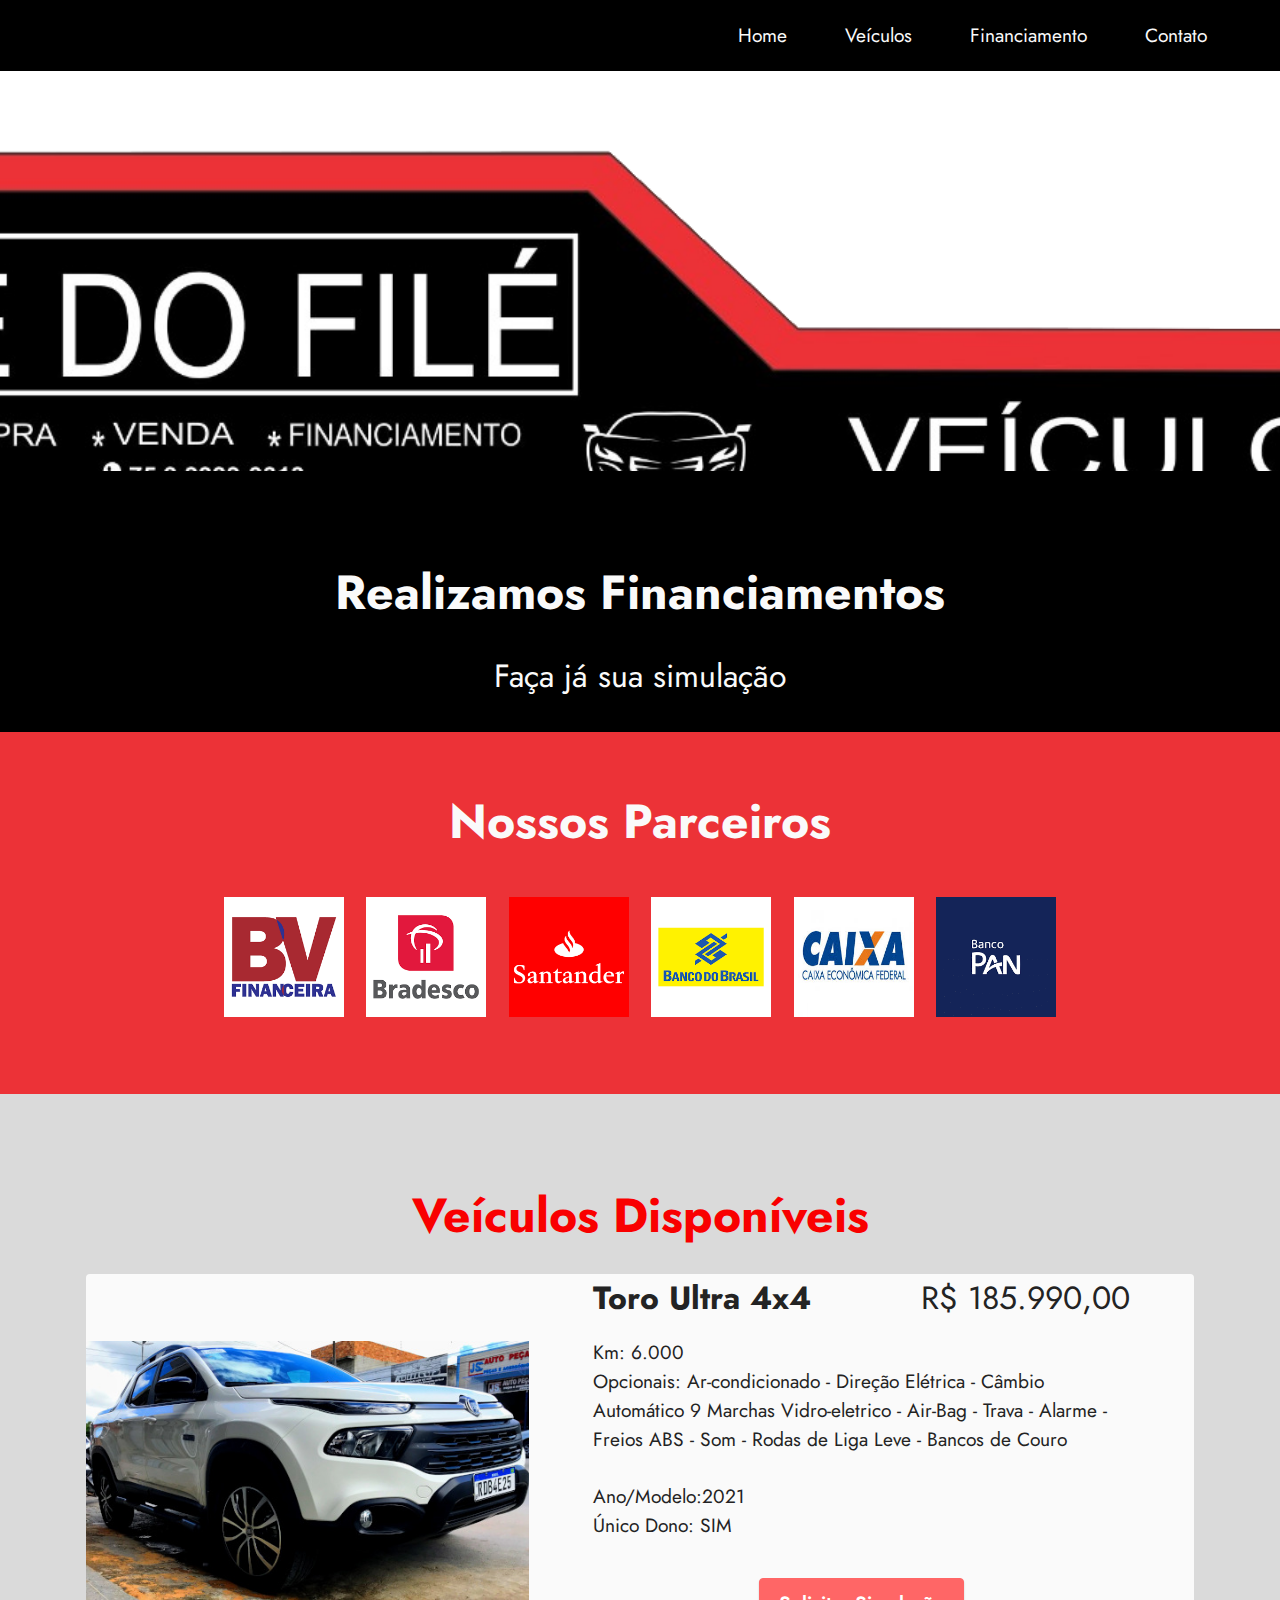
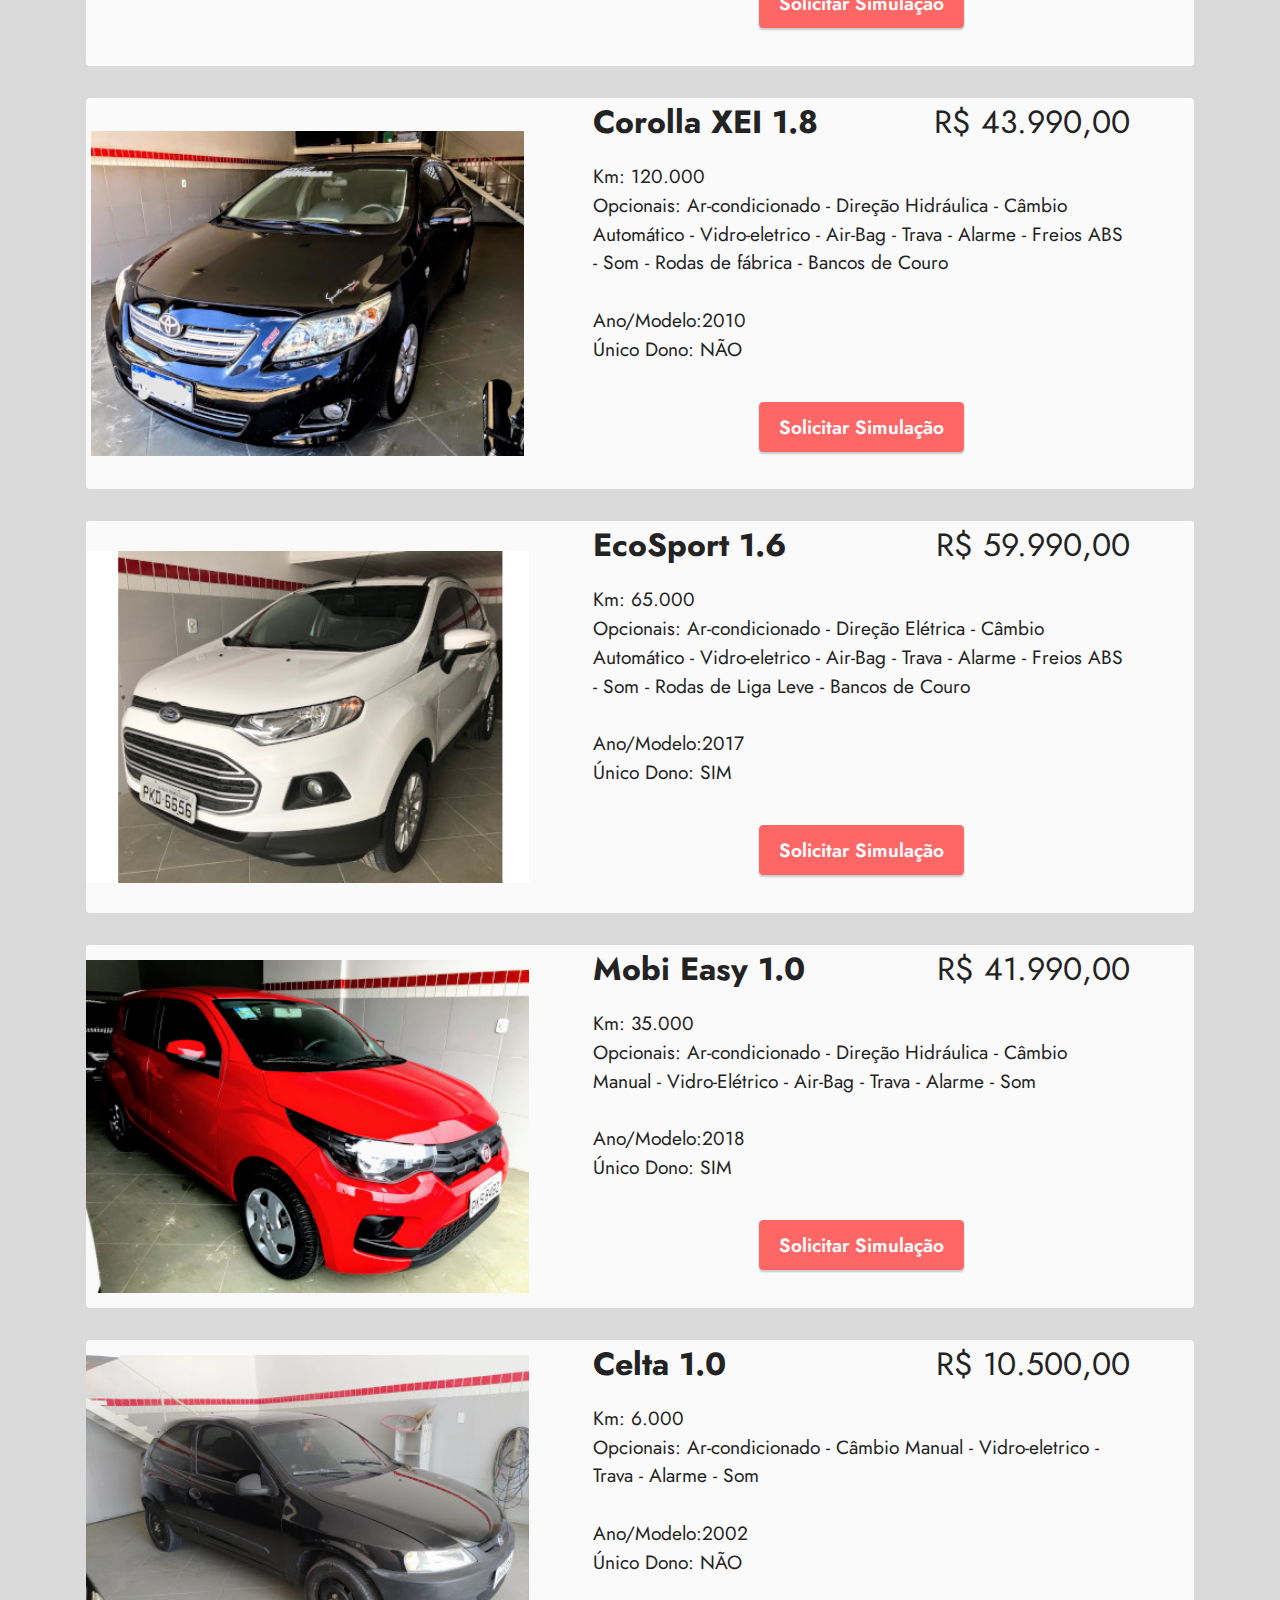
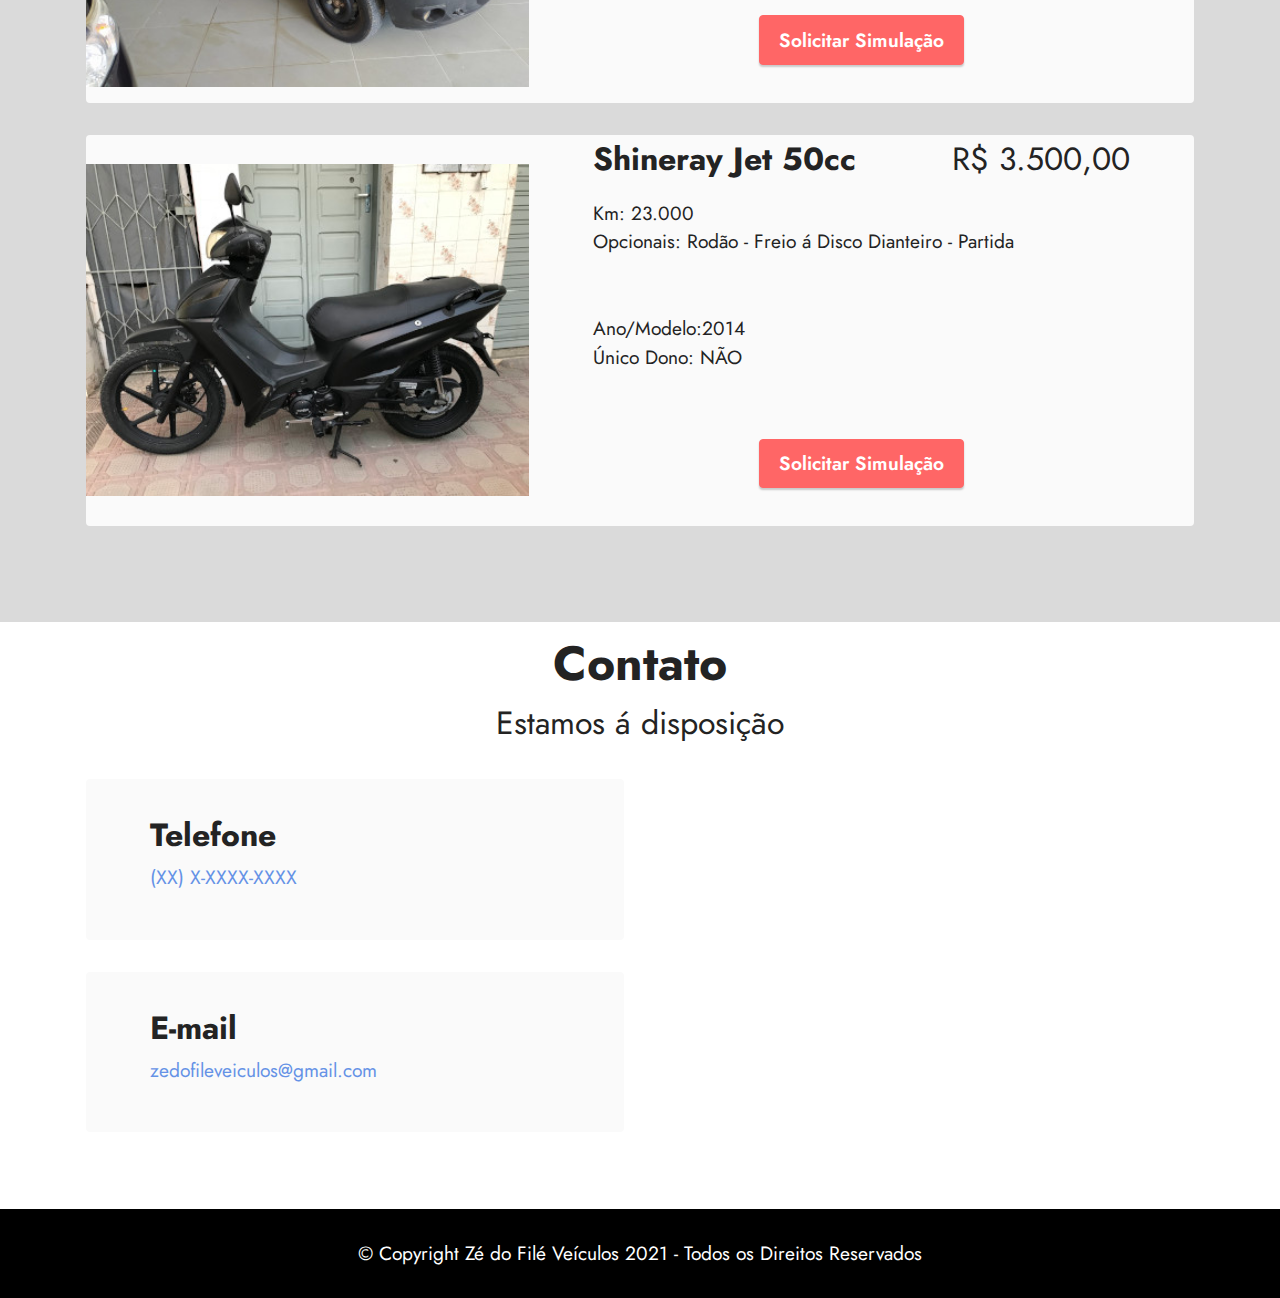
==== commit 70726a02: "Update index.html" ====
--- a/index.html
+++ b/index.html
@@ -499,7 +499,7 @@
                                 <!-- <a href="#" class="text-primary phone">(75) 9 9999-93137</a> -->
                                 <a class="share-button share-wp share-wp-web" target="_blank" rel="noopener"
                                     href="http://api.whatsapp.com/send?1=pt_BR&phone=5575999999313"
-                                    title="Whatsapp Web">(75) 9-9999-9313
+                                    title="Whatsapp Web">(XX) X-XXXX-XXXX
                                 </a>
                             </p>
                         </div>
@@ -551,4 +551,4 @@
     <script src="assets/theme/js/script.js"></script>
 
 
-</html>+</html>
